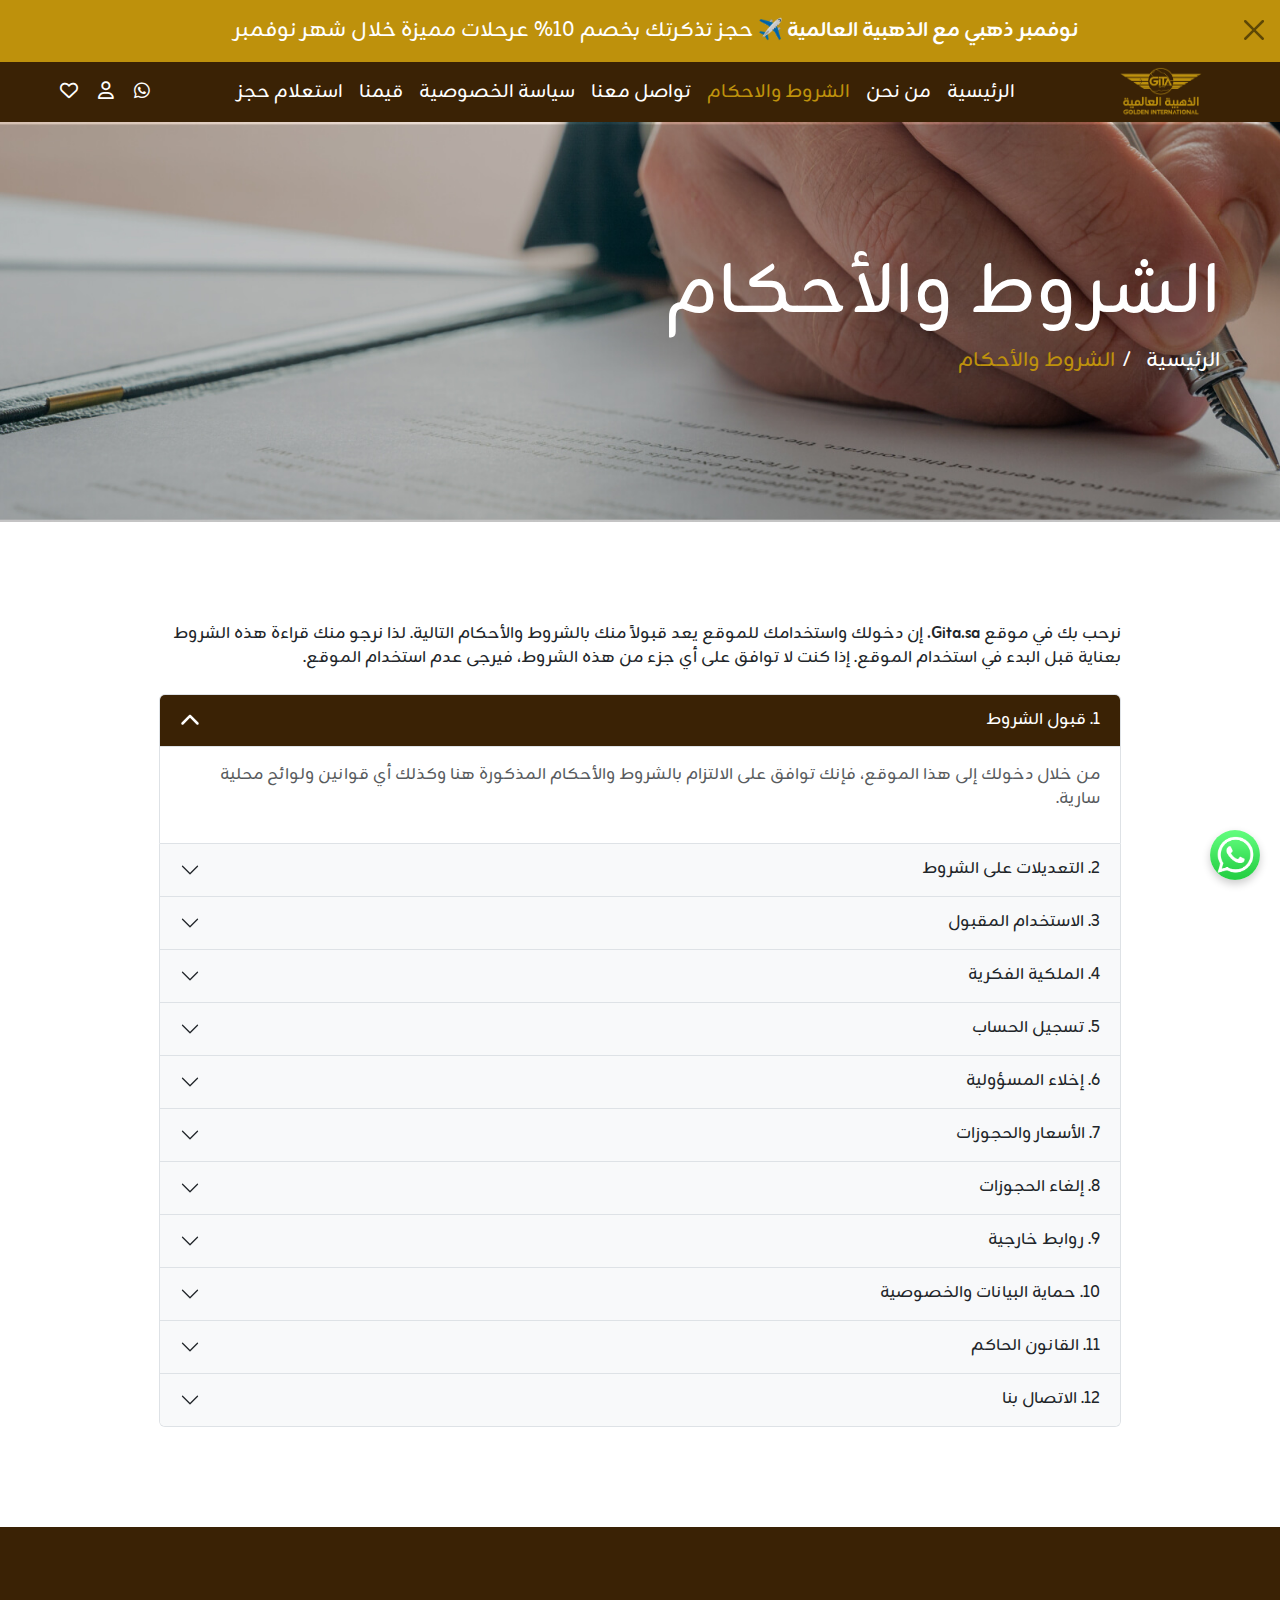
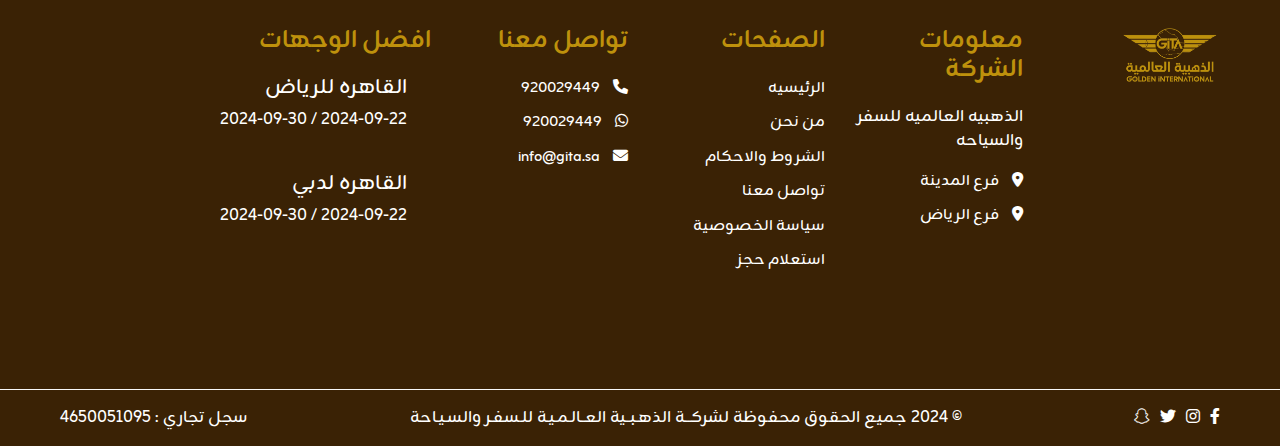
==== pages/alshrwt-walahkam.html @ 71889264 "add new privecy policy page and new alshwrot walahkam page" ====
<!DOCTYPE html>
<html lang="ar" dir="rtl">
  <head>
    <meta charset="UTF-8" />
    <meta name="viewport" content="width=device-width, initial-scale=1.0" />
    <title>الذهبية العالمية للسياحة</title>
    <link rel="icon" href="../images/logo.png" type="image/x-icon" />
    <link rel="stylesheet" href="../css/bootstrap.min.css" />
    <link rel="stylesheet" href="../css/bootstrap.rtl.min.css" />
    <link rel="stylesheet" href="../css/all.min.css" />
    <link rel="stylesheet" href="../css/styles.css" />
  </head>

  <body>
    <!-- Start Preloader HTML -->
    <div id="preloader">
      <div class="loading-container">
        <img src="../images/logo.png" alt="Logo" />
      </div>
    </div>
    <!-- End Preloader HTML -->

    <!-- Start Topbar Alert -->
    <div
      id="alert"
      class="topbar alert d-none d-md-block alert-dismissible fade show m-0 text-center border-0 rounded-0"
      role="alert"
    >
      <strong>نوفمبر ذهبي مع الذهبية العالمية ✈️</strong> حجز تذكرتك بخصم 10%
      عرحلات مميزة خلال شهر نوفمبر
      <button
        type="button"
        id="closeAlert"
        class="btn-close"
        data-bs-dismiss="alert"
        aria-label="Close"
      ></button>
    </div>
    <!-- End Topbar Alert -->

    <!--Start Navbar -->
    <nav id="navbar" class="navbar navbar-expand-lg default-background">
      <div class="container-fluid">
        <a id="navbar-brand" class="navbar-brand" href="#">
          <img class="img-fluid" src="../images/logo.png" alt="Logo" />
        </a>
        <button
          class="navbar-toggler"
          type="button"
          data-bs-toggle="offcanvas"
          data-bs-target="#offcanvasNavbar"
          aria-controls="offcanvasNavbar"
        >
          <span class="navbar-toggler-icon"></span>
        </button>
        <div
          class="offcanvas offcanvas-start flex-column flex-lg-row align-items-center justify-content-between"
          id="offcanvasNavbar"
        >
          <button
            class="btn-close d-lg-none ms-auto me-3"
            type="button"
            data-bs-dismiss="offcanvas"
            aria-label="Close"
          ></button>
          <ul class="navbar-nav mb-4 mb-lg-0 ms-0 mx-lg-auto">
            <li class="nav-item">
              <a class="nav-link" href="../index.html"> الرئيسية</a>
            </li>
            <li class="nav-item">
              <a class="nav-link" href="#">من نحن</a>
            </li>
            <li class="nav-item">
              <a class="nav-link active" href="#">الشروط والاحكام</a>
            </li>
            <li class="nav-item">
              <a class="nav-link" href="#">تواصل معنا</a>
            </li>
            <li class="nav-item">
              <a class="nav-link" href="./privacy-policy.html"
                >سياسة الخصوصية</a
              >
            </li>
            <li class="nav-item">
              <a class="nav-link" href="#">قيمنا</a>
            </li>
            <li class="nav-item">
              <a
                class="nav-link"
                href="#"
                data-bs-toggle="modal"
                data-bs-target="#bookingInquiryModal"
                >استعلام حجز</a
              >
            </li>
          </ul>
          <div class="header-icons" title="واتساب">
            <a href="https://wa.me/+966920029449" target="_blank">
              <i class="fab fa-whatsapp"></i>
            </a>
            <a href="#" class="mx-3" title="تسجيل الدخول">
              <i class="fa-regular fa-user"></i>
            </a>
            <a href="#"><i class="far fa-heart" title="المفضلة"></i></a>
          </div>
        </div>
      </div>
    </nav>
    <!-- End Navbar -->

    <!-- Header Start -->
    <header class="alshrwt-walahkam-header">
      <div class="container-fluid">
        <div class="header-content">
          <h1 class="text-anime">الشروط والأحكام</h1>
          <nav aria-label="breadcrumb">
            <ol class="breadcrumb">
              <li class="breadcrumb-item">
                <a href="../index.html">الرئيسية</a>
              </li>
              <li class="breadcrumb-item active" aria-current="page">
                الشروط والأحكام
              </li>
            </ol>
          </nav>
        </div>
      </div>
    </header>
    <!-- Header End -->

    <!-- Start Alshrwt Walahkam Accordion -->
    <div class="page-privacy-policy section-padding">
      <div class="container-fluid">
        <div class="row">
          <div class="col-md-10 offset-md-1 mb-4">
            نرحب بك في موقع <strong>Gita.sa.</strong> إن دخولك واستخدامك للموقع
            يعد قبولاً منك بالشروط والأحكام التالية. لذا نرجو منك قراءة هذه
            الشروط بعناية قبل البدء في استخدام الموقع. إذا كنت لا توافق على أي
            جزء من هذه الشروط، فيرجى عدم استخدام الموقع.
          </div>
          <div class="col-md-10 offset-md-1">
            <!-- Start Accordion -->
            <div class="accordion" id="faq_accordion">
              <!-- Alshrwt Walahkam Item Start -->
              <div class="accordion-item">
                <h2 class="accordion-header" id="heading1">
                  <button
                    class="accordion-button"
                    type="button"
                    data-bs-toggle="collapse"
                    data-bs-target="#collapse1"
                    aria-expanded="true"
                    aria-controls="collapse1"
                  >
                    1. قبول الشروط
                  </button>
                </h2>

                <div
                  id="collapse1"
                  class="accordion-collapse collapse show"
                  aria-labelledby="heading1"
                  data-bs-parent="#faq_accordion"
                >
                  <div class="accordion-body">
                    <p>
                      من خلال دخولك إلى هذا الموقع، فإنك توافق على الالتزام
                      بالشروط والأحكام المذكورة هنا وكذلك أي قوانين ولوائح محلية
                      سارية.
                    </p>
                  </div>
                </div>
              </div>
              <!-- Alshrwt Walahkam Item End -->

              <!-- Alshrwt Walahkam Item Start -->
              <div class="accordion-item">
                <h2 class="accordion-header" id="heading2">
                  <button
                    class="accordion-button collapsed"
                    type="button"
                    data-bs-toggle="collapse"
                    data-bs-target="#collapse2"
                    aria-expanded="true"
                    aria-controls="collapse2"
                  >
                    2. التعديلات على الشروط
                  </button>
                </h2>

                <div
                  id="collapse2"
                  class="accordion-collapse collapse"
                  aria-labelledby="heading2"
                  data-bs-parent="#faq_accordion"
                >
                  <div class="accordion-body">
                    <p>
                      نحتفظ بالحق في تحديث أو تعديل هذه الشروط في أي وقت. سيتم
                      نشر النسخة المعدلة على هذه الصفحة مع تحديث تاريخ الإصدار.
                      نوصي بمراجعة هذه الصفحة بانتظام للتأكد من موافقتك على أي
                      تعديلات.
                    </p>
                  </div>
                </div>
              </div>
              <!-- Alshrwt Walahkam Item End -->

              <!-- Alshrwt Walahkam Item Start -->
              <div class="accordion-item">
                <h2 class="accordion-header" id="heading3">
                  <button
                    class="accordion-button collapsed"
                    type="button"
                    data-bs-toggle="collapse"
                    data-bs-target="#collapse3"
                    aria-expanded="true"
                    aria-controls="collapse3"
                  >
                    3. الاستخدام المقبول
                  </button>
                </h2>

                <div
                  id="collapse3"
                  class="accordion-collapse collapse"
                  aria-labelledby="heading3"
                  data-bs-parent="#faq_accordion"
                >
                  <div class="accordion-body">
                    <p>
                      يجب استخدام الموقع لأغراض قانونية فقط، ولا يجوز لك
                      استخدامه بطريقة تنتهك أي قانون أو لائحة محلية أو دولية.
                      يُمنع الاستخدام لأغراض احتيالية أو تضر بالآخرين.
                    </p>
                  </div>
                </div>
              </div>
              <!-- Alshrwt Walahkam Item End -->

              <!-- Alshrwt Walahkam Item Start -->
              <div class="accordion-item">
                <h2 class="accordion-header" id="heading4">
                  <button
                    class="accordion-button collapsed"
                    type="button"
                    data-bs-toggle="collapse"
                    data-bs-target="#collapse4"
                    aria-expanded="true"
                    aria-controls="collapse4"
                  >
                    4. الملكية الفكرية
                  </button>
                </h2>

                <div
                  id="collapse4"
                  class="accordion-collapse collapse"
                  aria-labelledby="heading4"
                  data-bs-parent="#faq_accordion"
                >
                  <div class="accordion-body">
                    <p>
                      جميع المحتويات المعروضة على الموقع، بما في ذلك النصوص،
                      الرسومات، الشعار، الصور، والبرمجيات، هي ملكية خاصة بموقع
                      <strong>Gita.sa</strong> ومحميّة بموجب حقوق النشر
                      والقوانين الأخرى.
                    </p>
                  </div>
                </div>
              </div>
              <!-- Alshrwt Walahkam Item End -->

              <!-- Alshrwt Walahkam Item Start -->
              <div class="accordion-item">
                <h2 class="accordion-header" id="heading5">
                  <button
                    class="accordion-button collapsed"
                    type="button"
                    data-bs-toggle="collapse"
                    data-bs-target="#collapse5"
                    aria-expanded="true"
                    aria-controls="collapse5"
                  >
                    5. تسجيل الحساب
                  </button>
                </h2>

                <div
                  id="collapse5"
                  class="accordion-collapse collapse"
                  aria-labelledby="heading5"
                  data-bs-parent="#faq_accordion"
                >
                  <div class="accordion-body">
                    <p>
                      قد يتطلب بعض أجزاء الموقع إنشاء حساب لتتمكن من الوصول إلى
                      خدمات معينة. عند التسجيل، يجب أن تقدم معلومات دقيقة وصحيحة
                      وكاملة. أنت مسؤول عن الحفاظ على سرية حسابك وكلمة المرور.
                    </p>
                  </div>
                </div>
              </div>
              <!-- Alshrwt Walahkam Item End -->

              <!-- Alshrwt Walahkam Item Start -->
              <div class="accordion-item">
                <h2 class="accordion-header" id="heading6">
                  <button
                    class="accordion-button collapsed"
                    type="button"
                    data-bs-toggle="collapse"
                    data-bs-target="#collapse6"
                    aria-expanded="true"
                    aria-controls="collapse6"
                  >
                    6. إخلاء المسؤولية
                  </button>
                </h2>

                <div
                  id="collapse6"
                  class="accordion-collapse collapse"
                  aria-labelledby="heading6"
                  data-bs-parent="#faq_accordion"
                >
                  <div class="accordion-body">
                    <p>
                      الموقع يتم توفيره على أساس “كما هو” دون أي ضمانات صريحة أو
                      ضمنية. <strong>Gita.sa</strong> لا تضمن دقة أو اكتمال
                      المعلومات المقدمة على الموقع، ولا تتحمل أي مسؤولية عن أي
                      أضرار ناتجة عن استخدامك للموقع.
                    </p>
                  </div>
                </div>
              </div>
              <!-- Alshrwt Walahkam Item End -->

              <!-- Alshrwt Walahkam Item Start -->
              <div class="accordion-item">
                <h2 class="accordion-header" id="heading7">
                  <button
                    class="accordion-button collapsed"
                    type="button"
                    data-bs-toggle="collapse"
                    data-bs-target="#collapse7"
                    aria-expanded="true"
                    aria-controls="collapse7"
                  >
                    7. الأسعار والحجوزات
                  </button>
                </h2>

                <div
                  id="collapse7"
                  class="accordion-collapse collapse"
                  aria-labelledby="heading7"
                  data-bs-parent="#faq_accordion"
                >
                  <div class="accordion-body">
                    <p>
                      تلتزم <strong>Gita.sa</strong> بتوفير أسعار دقيقة ولكن
                      الأسعار قد تتغير في أي وقت بناءً على توفر الخدمات أو شروط
                      الموردين. جميع الحجوزات خاضعة للتوافر وتأكيد الحجز.
                    </p>
                  </div>
                </div>
              </div>
              <!-- Alshrwt Walahkam Item End -->

              <!-- Alshrwt Walahkam Item Start -->
              <div class="accordion-item">
                <h2 class="accordion-header" id="heading8">
                  <button
                    class="accordion-button collapsed"
                    type="button"
                    data-bs-toggle="collapse"
                    data-bs-target="#collapse8"
                    aria-expanded="true"
                    aria-controls="collapse8"
                  >
                    8. إلغاء الحجوزات
                  </button>
                </h2>

                <div
                  id="collapse8"
                  class="accordion-collapse collapse"
                  aria-labelledby="heading8"
                  data-bs-parent="#faq_accordion"
                >
                  <div class="accordion-body">
                    <p>
                      قد تخضع عمليات الإلغاء للرسوم أو الشروط الخاصة بكل خدمة أو
                      حجز، ويجب عليك مراجعة سياسة الإلغاء الخاصة بنا قبل تأكيد
                      الحجز.
                    </p>
                  </div>
                </div>
              </div>
              <!-- Alshrwt Walahkam Item End -->

              <!-- Alshrwt Walahkam Item Start -->
              <div class="accordion-item">
                <h2 class="accordion-header" id="heading9">
                  <button
                    class="accordion-button collapsed"
                    type="button"
                    data-bs-toggle="collapse"
                    data-bs-target="#collapse9"
                    aria-expanded="true"
                    aria-controls="collapse9"
                  >
                    9. روابط خارجية
                  </button>
                </h2>

                <div
                  id="collapse9"
                  class="accordion-collapse collapse"
                  aria-labelledby="heading9"
                  data-bs-parent="#faq_accordion"
                >
                  <div class="accordion-body">
                    <p>
                      قد يحتوي الموقع على روابط إلى مواقع إلكترونية أخرى. هذه
                      الروابط موضوعة لراحتك فقط ولا تعتبر تأييدًا للمحتوى
                      الموجود في تلك المواقع. <strong>Gita.sa</strong> لا تتحمل
                      أي مسؤولية عن محتويات أو ممارسات الخصوصية لتلك المواقع.
                    </p>
                  </div>
                </div>
              </div>
              <!-- Alshrwt Walahkam Item End -->

              <!-- Alshrwt Walahkam Item Start -->
              <div class="accordion-item">
                <h2 class="accordion-header" id="heading10">
                  <button
                    class="accordion-button collapsed"
                    type="button"
                    data-bs-toggle="collapse"
                    data-bs-target="#collapse10"
                    aria-expanded="true"
                    aria-controls="collapse10"
                  >
                    10. حماية البيانات والخصوصية
                  </button>
                </h2>

                <div
                  id="collapse10"
                  class="accordion-collapse collapse"
                  aria-labelledby="heading10"
                  data-bs-parent="#faq_accordion"
                >
                  <div class="accordion-body">
                    <p>
                      نلتزم بحماية بياناتك الشخصية وفقًا لسياسة الخصوصية الخاصة
                      بنا. باستخدامك للموقع، فإنك توافق على جمع واستخدام بياناتك
                      وفقًا لتلك السياسة.
                    </p>
                  </div>
                </div>
              </div>
              <!-- Alshrwt Walahkam Item End -->

              <!-- Alshrwt Walahkam Item Start -->
              <div class="accordion-item">
                <h2 class="accordion-header" id="heading11">
                  <button
                    class="accordion-button collapsed"
                    type="button"
                    data-bs-toggle="collapse"
                    data-bs-target="#collapse11"
                    aria-expanded="true"
                    aria-controls="collapse11"
                  >
                    11. القانون الحاكم
                  </button>
                </h2>

                <div
                  id="collapse11"
                  class="accordion-collapse collapse"
                  aria-labelledby="heading11"
                  data-bs-parent="#faq_accordion"
                >
                  <div class="accordion-body">
                    <p>
                      تخضع هذه الشروط وتُفسر وفقًا لقوانين المملكة العربية
                      السعودية. أي نزاعات تنشأ تتعلق بهذه الشروط سيتم تسويتها في
                      المحاكم المختصة في المملكة.
                    </p>
                  </div>
                </div>
              </div>
              <!-- Alshrwt Walahkam Item End -->

              <!-- Alshrwt Walahkam Item Start -->
              <div class="accordion-item">
                <h2 class="accordion-header" id="heading12">
                  <button
                    class="accordion-button collapsed"
                    type="button"
                    data-bs-toggle="collapse"
                    data-bs-target="#collapse12"
                    aria-expanded="true"
                    aria-controls="collapse12"
                  >
                    12. الاتصال بنا
                  </button>
                </h2>

                <div
                  id="collapse12"
                  class="accordion-collapse collapse"
                  aria-labelledby="heading12"
                  data-bs-parent="#faq_accordion"
                >
                  <div class="accordion-body">
                    <p>
                      إذا كانت لديك أي أسئلة أو استفسارات حول هذه الشروط
                      والأحكام، يرجى التواصل معنا عبر البريد الإلكتروني على:
                      <a href="mailto:support@gita.sa">support@gita.sa</a>.
                    </p>
                    <p>
                      يُفضل تخصيص هذا النص بناءً على سياسات وإجراءات موقعك
                      وخدماتك. إذا كنت بحاجة لأي تغييرات أو إضافات، فأخبرني
                      بذلك!
                    </p>
                  </div>
                </div>
              </div>
              <!-- Alshrwt Walahkam Item End -->
            </div>
            <!-- End Accordion -->
          </div>
        </div>
      </div>
    </div>
    <!-- End Alshrwt Walahkam Accordion -->

    <!-- Start Footer Section -->
    <footer class="section-padding">
      <div class="container-fluid">
        <div class="row">
          <div class="col-6 col-md-2 mb-2">
            <img
              class="img-fluid"
              src="../images/logo.png"
              alt=""
              width="100px"
            />
          </div>
          <div class="col-6 col-md-2 mb-2">
            <h4>معلومات الشركة</h4>
            <p>الذهبيه العالميه للسفر والسياحه</p>
            <ul class="list-unstyled">
              <li>
                <a
                  target="_blank"
                  href="https://www.google.com/maps/place/%D8%A7%D9%84%D8%B0%D9%87%D8%A8%D9%8A%D8%A9+%D8%A7%D9%84%D8%B9%D8%A7%D9%84%D9%85%D9%8A%D8%A9+%D9%84%D9%84%D8%B3%D9%81%D8%B1+%D9%88%D8%A7%D9%84%D8%B3%D9%8A%D8%A7%D8%AD%D8%A9%E2%80%AD/@24.5753293,46.698213,659m/data=!3m2!1e3!4b1!4m6!3m5!1s0x3e2f0f00341dcb43:0x7050a1667f20747a!8m2!3d24.5753244!4d46.6956381!16s%2Fg%2F11y5vhjp39?hl=ar&entry=ttu&g_ep=EgoyMDI0MTAwNS4yIKXMDSoASAFQAw%3D%3D"
                >
                  <i class="fas fa-map-marker-alt"></i>
                  <span>فرع المدينة</span>
                </a>
              </li>
              <li>
                <a
                  target="_blank"
                  href="https://www.google.com/maps/place/%D8%A7%D9%84%D8%B0%D9%87%D8%A8%D9%8A%D8%A9+%D8%A7%D9%84%D8%B9%D8%A7%D9%84%D9%85%D9%8A%D8%A9+%D9%84%D9%84%D8%B3%D9%81%D8%B1+%D9%88%D8%A7%D9%84%D8%B3%D9%8A%D8%A7%D8%AD%D8%A9%E2%80%AD/@24.5753244,46.6956381,3624m/data=!3m1!1e3!4m6!3m5!1s0x3e2f0f00341dcb43:0x7050a1667f20747a!8m2!3d24.5753244!4d46.6956381!16s%2Fg%2F11y5vhjp39?entry=tts&g_ep=EgoyMDI0MDkwOC4wKgBIAVAD"
                >
                  <i class="fas fa-map-marker-alt"></i>
                  <span>فرع الرياض</span>
                </a>
              </li>
            </ul>
          </div>
          <div class="col-6 col-md-2">
            <h4>الصفحات</h4>
            <ul class="list-unstyled">
              <li><a href="#">الرئيسيه</a></li>
              <li><a href="#">من نحن</a></li>
              <li><a href="#">الشروط والاحكام</a></li>
              <li><a href="#">تواصل معنا</a></li>
              <li><a href="./privacy-policy.html">سياسة الخصوصية</a></li>
              <li>
                <a
                  href="#"
                  data-bs-toggle="modal"
                  data-bs-target="#bookingInquiryModal"
                  >استعلام حجز</a
                >
              </li>
            </ul>
          </div>
          <div class="col-6 col-md-2">
            <h4>تواصل معنا</h4>
            <ul class="list-unstyled">
              <li>
                <a href="tel:920029449"
                  ><i class="fas fa-phone"></i> 920029449</a
                >
              </li>
              <li>
                <a href="tel:920029449"
                  ><i class="fab fa-whatsapp"></i> 920029449</a
                >
              </li>
              <li>
                <a href="mailto:info@gita.sa"
                  ><i class="fas fa-envelope"></i> info@gita.sa</a
                >
              </li>
            </ul>
          </div>
          <div class="col-md-4">
            <h4>افضل الوجهات</h4>
            <div class="footer-blog">
              <div class="media d-flex gap-4 mb-4">
                <div class="img-part">
                  <a
                    href="index.html?originLocationCode=MED&amp;destinationLocationCode=RUH&amp;departureDate=2024-09-22&amp;returnDate=2024-09-30&amp;adults=1&amp;children=&amp;infants=&amp;travelClass=ECONOMY"
                    ><img
                      src="images/flights/destination/ruh.jpg"
                      class="img-fluid blur-up lazyload"
                      alt=""
                      style="height: 100px"
                  /></a>
                </div>
                <div class="media-body">
                  <h5>القاهره للرياض</h5>
                  <p>2024-09-22 / 2024-09-30</p>
                </div>
              </div>
              <div class="media d-flex gap-4">
                <div class="img-part rounded5">
                  <a
                    href="index.html?originLocationCode=MED&amp;destinationLocationCode=DXB&amp;departureDate=2024-09-22&amp;returnDate=2024-09-30&amp;adults=1&amp;children=&amp;infants=&amp;travelClass=ECONOMY"
                    ><img
                      src="images/flights/destination/dxb.jpg"
                      class="img-fluid blur-up lazyload"
                      alt=""
                      style="height: 100px"
                  /></a>
                </div>
                <div class="media-body">
                  <h5>القاهره لدبي</h5>
                  <p>2024-09-22 / 2024-09-30</p>
                </div>
              </div>
            </div>
          </div>
        </div>
      </div>
    </footer>
    <!-- End Footer Section -->

    <!-- Start Copy Right -->
    <div class="copyright py-3">
      <div
        class="container-fluid d-flex justify-content-between align-items-center"
      >
        <div class="footer-social">
          <ul class="list-unstyled d-flex mb-0">
            <li>
              <a href="https://www.facebook.com/gita2sa"
                ><i class="fab fa-facebook-f"></i
              ></a>
            </li>
            <li>
              <a href="https://www.instagram.com/gita2sa/"
                ><i class="fab fa-instagram"></i
              ></a>
            </li>
            <li>
              <a href="https://x.com/gita2sa"><i class="fab fa-twitter"></i></a>
            </li>
            <li>
              <a href="https://www.snapchat.com/add/gita2sa/"
                ><i class="fab fa-snapchat"></i
              ></a>
            </li>
          </ul>
        </div>
        <p class="mb-0">
          &copy; 2024 جميع الحقوق محفوظة لشركـــة الذهـبــية العــالـمـيـة
          للـسفـر والسـيـاحة
        </p>
        <p class="mb-0">سجل تجاري : 4650051095</p>
      </div>
    </div>
    <!-- End Copy Right -->

    <!-- Start booking Inquiry Modal -->
    <div
      class="modal fade"
      id="bookingInquiryModal"
      tabindex="-1"
      aria-labelledby="bookingInquiryModalLabel"
      aria-hidden="true"
    >
      <div class="modal-dialog">
        <div class="modal-content">
          <div class="modal-header">
            <h5 class="modal-title" id="bookingInquiryModalLabel">
              استعلام حجز
            </h5>
            <button
              type="button"
              class="btn-close"
              data-bs-dismiss="modal"
              aria-label="Close"
            ></button>
          </div>
          <div class="modal-body">
            <form
              id="inq-form"
              action="https://gita.sa/pages/inquiry"
              method="GET"
            >
              <div class="mb-3">
                <label for="pnr" class="form-label">رقم الحجز</label>
                <input
                  type="text"
                  class="form-control"
                  id="pnr"
                  name="pnr"
                  required
                />
              </div>
              <div class="mb-3">
                <label for="lastName" class="form-label">الاسم الاخير</label>
                <input
                  type="text"
                  class="form-control"
                  id="lastName"
                  name="lastName"
                  required
                />
              </div>
            </form>
          </div>
          <div class="modal-footer">
            <button
              type="button"
              class="btn btn-secondary"
              data-bs-dismiss="modal"
            >
              الغاء
            </button>
            <button form="inq-form" type="submit" class="btn btn-main btn-sm">
              استعلام
            </button>
          </div>
        </div>
      </div>
    </div>

    <div class="whatsapp-float d-flex">
      <a href="https://wa.me/+966920029449" target="_blank">
        <img src="../images/whatsapp.png" alt="WhatsApp" />
      </a>
    </div>

    <script src="../js/bootstrap.bundle.min.js"></script>
    <script src="../js/jquery.min.js"></script>
    <script src="../js/main.js"></script>
  </body>
</html>
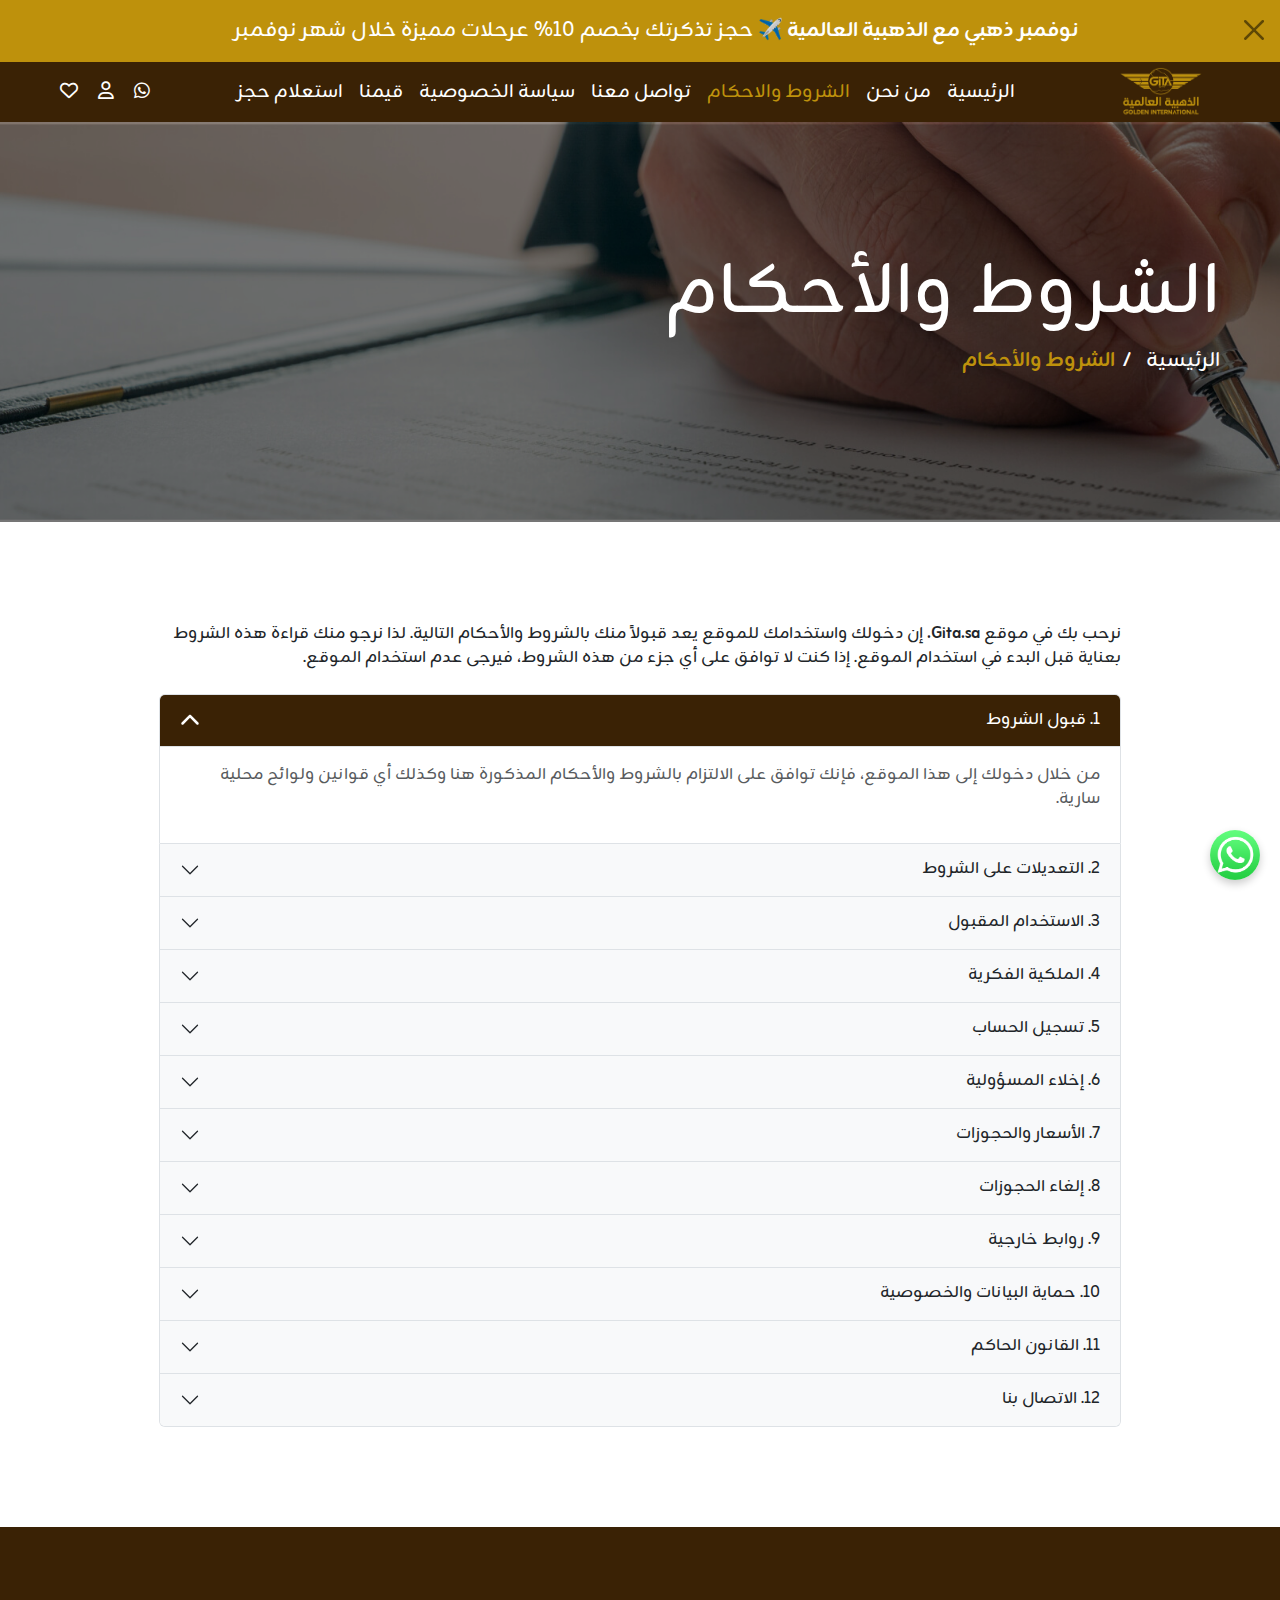
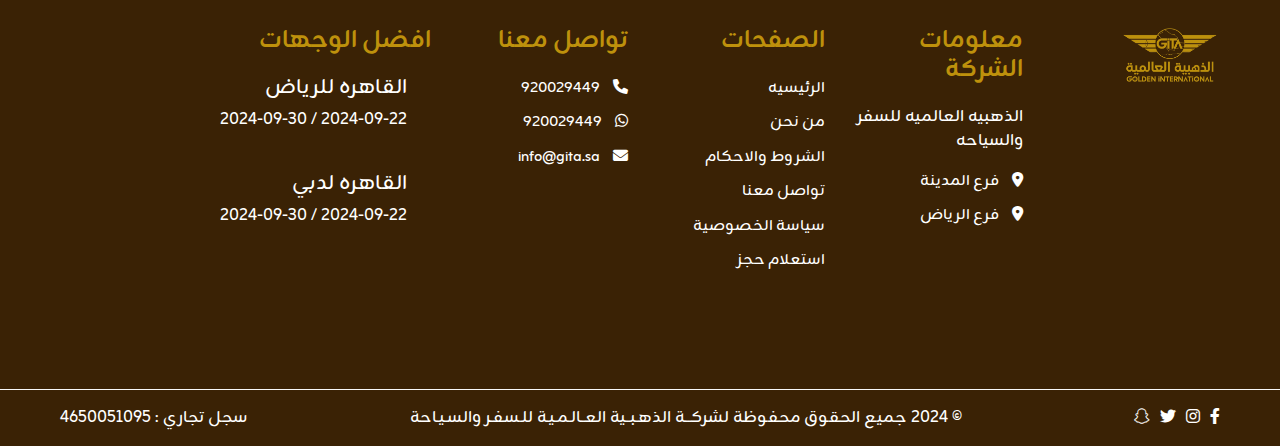
==== commit 25085544: "add new contact-us page and new mn-nhn page" ====
--- a/pages/alshrwt-walahkam.html
+++ b/pages/alshrwt-walahkam.html
@@ -68,13 +68,13 @@
               <a class="nav-link" href="../index.html"> الرئيسية</a>
             </li>
             <li class="nav-item">
-              <a class="nav-link" href="#">من نحن</a>
+              <a class="nav-link" href="./mn-nhn.html">من نحن</a>
             </li>
             <li class="nav-item">
               <a class="nav-link active" href="#">الشروط والاحكام</a>
             </li>
             <li class="nav-item">
-              <a class="nav-link" href="#">تواصل معنا</a>
+              <a class="nav-link" href="./contact-us.html">تواصل معنا</a>
             </li>
             <li class="nav-item">
               <a class="nav-link" href="./privacy-policy.html"
@@ -109,7 +109,8 @@
     <!-- End Navbar -->
 
     <!-- Header Start -->
-    <header class="alshrwt-walahkam-header">
+    <header class="page-header alshrwt-walahkam-header">
+      <div class="header-overlay"></div>
       <div class="container-fluid">
         <div class="header-content">
           <h1 class="text-anime">الشروط والأحكام</h1>
@@ -118,7 +119,7 @@
               <li class="breadcrumb-item">
                 <a href="../index.html">الرئيسية</a>
               </li>
-              <li class="breadcrumb-item active" aria-current="page">
+              <li class="breadcrumb-item active fw-bold" aria-current="page">
                 الشروط والأحكام
               </li>
             </ol>
@@ -580,10 +581,10 @@
           <div class="col-6 col-md-2">
             <h4>الصفحات</h4>
             <ul class="list-unstyled">
-              <li><a href="#">الرئيسيه</a></li>
-              <li><a href="#">من نحن</a></li>
+              <li><a href="../index.html">الرئيسيه</a></li>
+              <li><a href="./mn-nhn.html">من نحن</a></li>
               <li><a href="#">الشروط والاحكام</a></li>
-              <li><a href="#">تواصل معنا</a></li>
+              <li><a href="./contact-us.html">تواصل معنا</a></li>
               <li><a href="./privacy-policy.html">سياسة الخصوصية</a></li>
               <li>
                 <a
--- a/css/styles.css
+++ b/css/styles.css
@@ -102,6 +102,23 @@
 /* Swiper Component */
 .swiper-pagination-bullet-active {
   background: var(--main-color);
+}
+.page-header {
+  background-image: url("../images/banner-terms.jpg");
+  background-size: cover;
+  background-repeat: no-repeat;
+  background-position: center;
+  margin-top: 60px;
+  height: 400px;
+  position: relative;
+}
+.header-overlay {
+  position: absolute;
+  width: 100%;
+  height: 100%;
+  top: 0;
+  left: 0;
+  background-color: rgba(0, 0, 0, 0.4);
 }
 @media (max-width: 768px) {
   .container-fluid {
@@ -718,7 +735,6 @@
 .search-form {
   background-color: var(--bg-light);
   padding-top: 100px;
-  padding-bottom: 30px;
 }
 .search-form form,
 .search-form .time-box {
@@ -754,7 +770,8 @@
 .search-with-filter .left-sidebar {
   background-color: var(--white-color);
 }
-.left-sidebar .filter-title {
+.left-sidebar .filter-title,
+.search-form .filter-title {
   font-weight: 600;
   text-transform: capitalize;
   color: #000;
@@ -955,13 +972,7 @@
 
 /* Start Privacy Policy Page */
 .privacy-policy-header {
-  background-image: url("../images/about-header.png");
-  background-size: cover;
-  background-repeat: no-repeat;
-  background-position: center;
-  margin-top: 60px;
-  height: 400px;
-  position: relative;
+  background-image: url("../images/privacy-policy.jpg");
 }
 .header-content {
   position: absolute;
@@ -1007,13 +1018,54 @@
 /* End Privacy Policy Page */
 
 /* Start Alshrwt Walahkam Page */
-.alshrwt-walahkam-header {
+.alshrwt-walahkam-header page-header {
   background-image: url("../images/banner-terms.jpg");
-  background-size: cover;
-  background-repeat: no-repeat;
-  background-position: center;
-  margin-top: 60px;
-  height: 400px;
-  position: relative;
 }
 /* End Alshrwt Walahkam Page */
+
+/* Start Contact Us Page */
+.contact-us-header {
+  background-image: url("../images/contact-us.jpg");
+}
+.contact-form {
+  background-color: var(--white-color);
+}
+.contact-form .contact-info {
+  background-color: var(--main-color);
+  color: var(--white-color);
+  height: 100%;
+}
+.contact-form .contact-info ul li {
+  color: var(--white-color);
+}
+.contact-form form .form-control {
+  background-color: var(--bg-light);
+}
+.contact-form .form-label,
+.contact-form .form-control {
+  font-size: 16px;
+}
+.contact-form form {
+  width: 70%;
+  margin-left: auto;
+  margin-right: auto;
+}
+@media (max-width: 768px) {
+  .contact-form form {
+    width: 100% !important;
+  }
+}
+/* End Contact Us Page */
+
+/* Start Mn Nhn Page */
+.mn-nhn-header {
+  background-image: url("../images/about-us.jpg");
+}
+.mn-nhn-content p,
+ul {
+  color: var(--text-color);
+}
+.mn-nhn-content ul li {
+  margin-bottom: 0.5rem;
+}
+/* End  Mn Nhn Page */
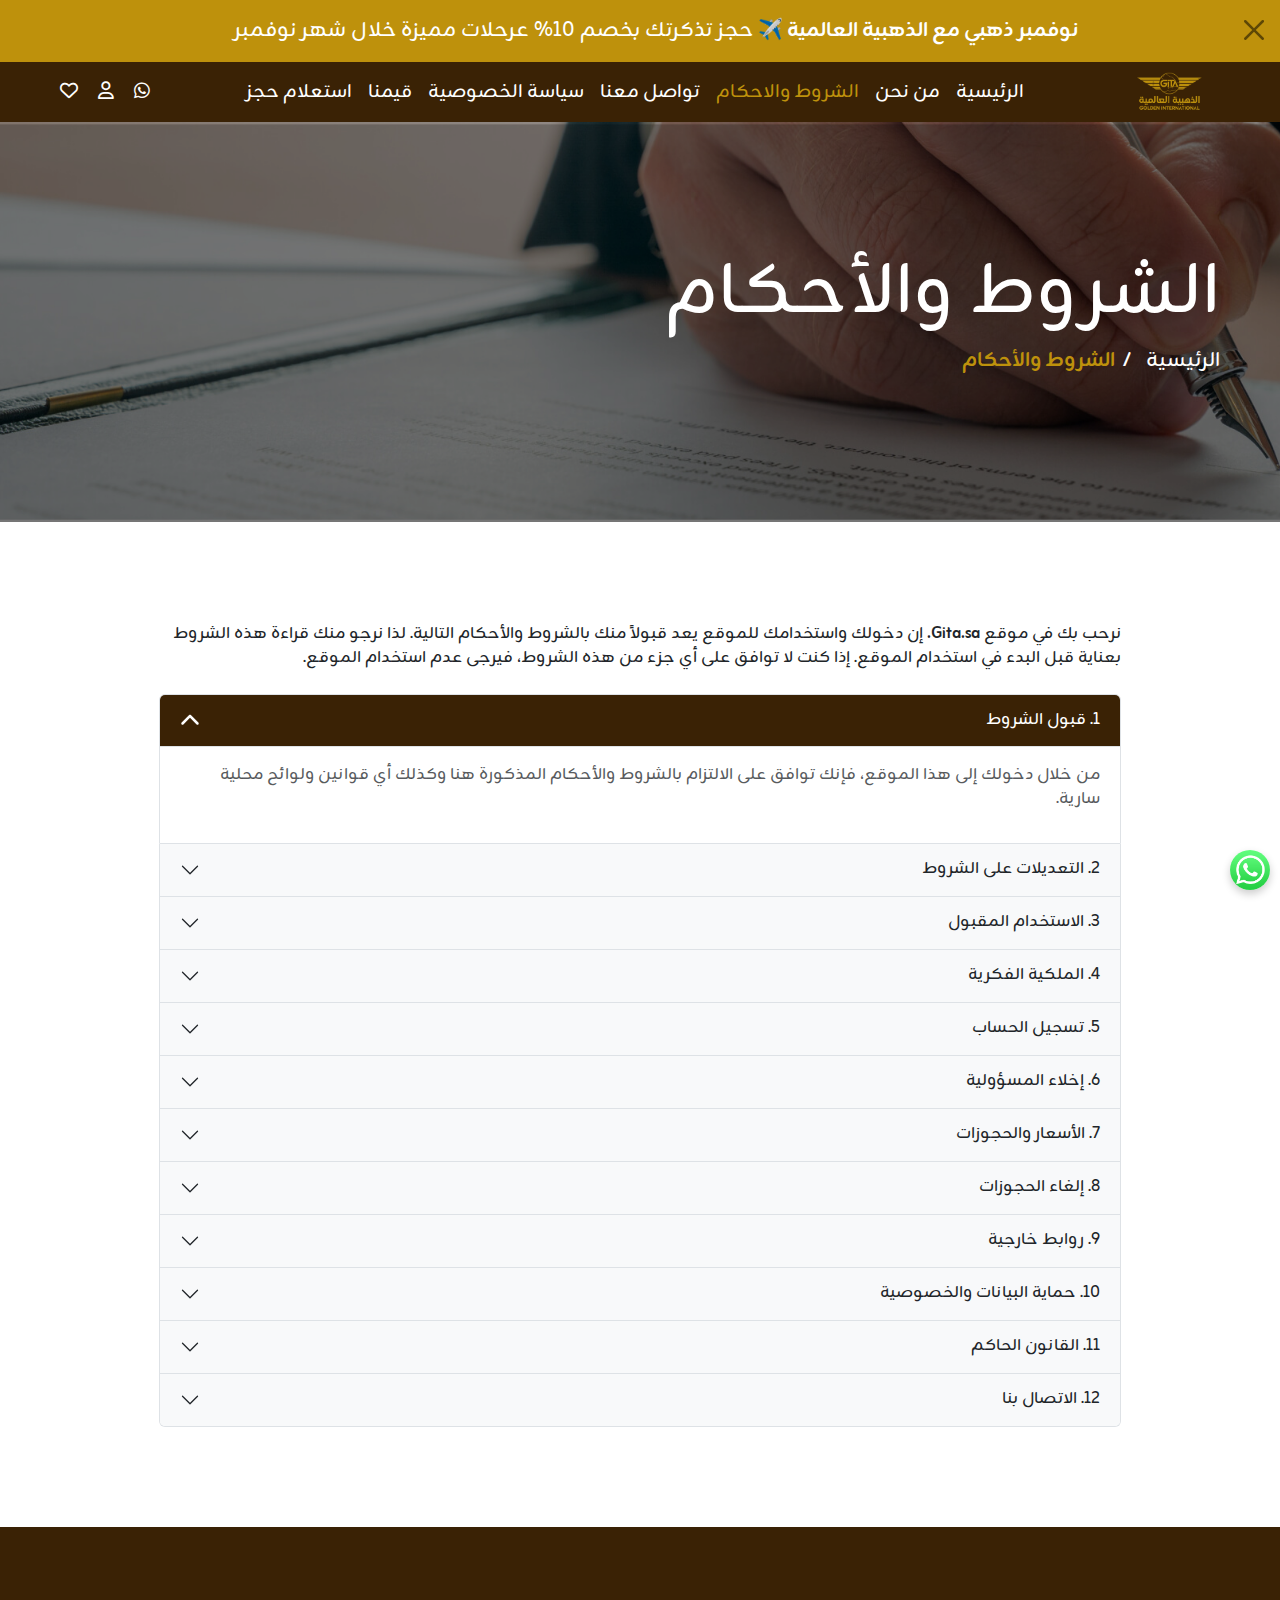
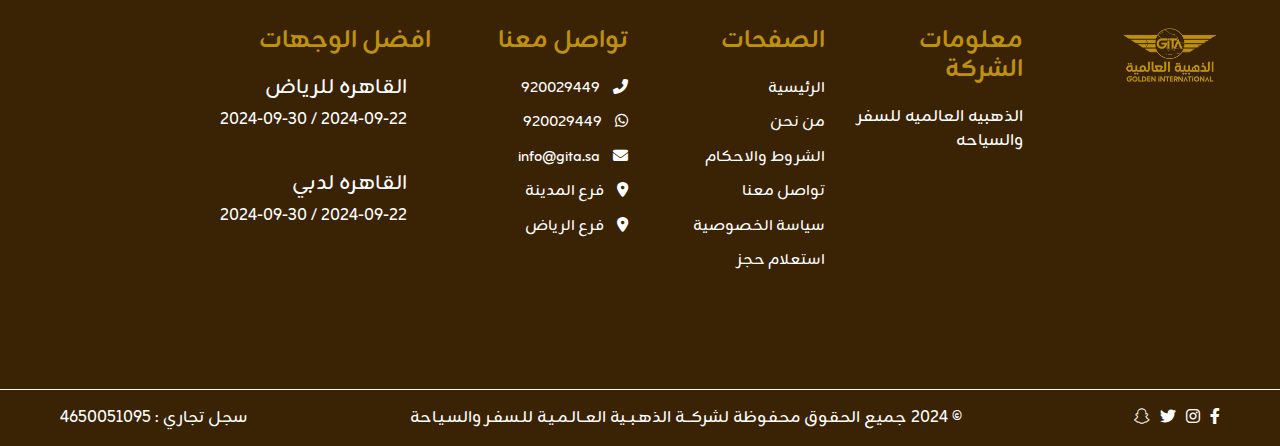
==== commit 641c49ca: "add new section in contact page" ====
--- a/pages/alshrwt-walahkam.html
+++ b/pages/alshrwt-walahkam.html
@@ -65,7 +65,7 @@
           ></button>
           <ul class="navbar-nav mb-4 mb-lg-0 ms-0 mx-lg-auto">
             <li class="nav-item">
-              <a class="nav-link" href="../index.html"> الرئيسية</a>
+              <a class="nav-link" href="../index.html">الرئيسية</a>
             </li>
             <li class="nav-item">
               <a class="nav-link" href="./mn-nhn.html">من نحن</a>
@@ -113,7 +113,7 @@
       <div class="header-overlay"></div>
       <div class="container-fluid">
         <div class="header-content">
-          <h1 class="text-anime">الشروط والأحكام</h1>
+          <h1>الشروط والأحكام</h1>
           <nav aria-label="breadcrumb">
             <ol class="breadcrumb">
               <li class="breadcrumb-item">
@@ -130,7 +130,7 @@
     <!-- Header End -->
 
     <!-- Start Alshrwt Walahkam Accordion -->
-    <div class="page-privacy-policy section-padding">
+    <div class="page-accordion section-padding">
       <div class="container-fluid">
         <div class="row">
           <div class="col-md-10 offset-md-1 mb-4">
@@ -557,31 +557,11 @@
           <div class="col-6 col-md-2 mb-2">
             <h4>معلومات الشركة</h4>
             <p>الذهبيه العالميه للسفر والسياحه</p>
-            <ul class="list-unstyled">
-              <li>
-                <a
-                  target="_blank"
-                  href="https://www.google.com/maps/place/%D8%A7%D9%84%D8%B0%D9%87%D8%A8%D9%8A%D8%A9+%D8%A7%D9%84%D8%B9%D8%A7%D9%84%D9%85%D9%8A%D8%A9+%D9%84%D9%84%D8%B3%D9%81%D8%B1+%D9%88%D8%A7%D9%84%D8%B3%D9%8A%D8%A7%D8%AD%D8%A9%E2%80%AD/@24.5753293,46.698213,659m/data=!3m2!1e3!4b1!4m6!3m5!1s0x3e2f0f00341dcb43:0x7050a1667f20747a!8m2!3d24.5753244!4d46.6956381!16s%2Fg%2F11y5vhjp39?hl=ar&entry=ttu&g_ep=EgoyMDI0MTAwNS4yIKXMDSoASAFQAw%3D%3D"
-                >
-                  <i class="fas fa-map-marker-alt"></i>
-                  <span>فرع المدينة</span>
-                </a>
-              </li>
-              <li>
-                <a
-                  target="_blank"
-                  href="https://www.google.com/maps/place/%D8%A7%D9%84%D8%B0%D9%87%D8%A8%D9%8A%D8%A9+%D8%A7%D9%84%D8%B9%D8%A7%D9%84%D9%85%D9%8A%D8%A9+%D9%84%D9%84%D8%B3%D9%81%D8%B1+%D9%88%D8%A7%D9%84%D8%B3%D9%8A%D8%A7%D8%AD%D8%A9%E2%80%AD/@24.5753244,46.6956381,3624m/data=!3m1!1e3!4m6!3m5!1s0x3e2f0f00341dcb43:0x7050a1667f20747a!8m2!3d24.5753244!4d46.6956381!16s%2Fg%2F11y5vhjp39?entry=tts&g_ep=EgoyMDI0MDkwOC4wKgBIAVAD"
-                >
-                  <i class="fas fa-map-marker-alt"></i>
-                  <span>فرع الرياض</span>
-                </a>
-              </li>
-            </ul>
           </div>
           <div class="col-6 col-md-2">
             <h4>الصفحات</h4>
             <ul class="list-unstyled">
-              <li><a href="../index.html">الرئيسيه</a></li>
+              <li><a href="../index.html">الرئيسية</a></li>
               <li><a href="./mn-nhn.html">من نحن</a></li>
               <li><a href="#">الشروط والاحكام</a></li>
               <li><a href="./contact-us.html">تواصل معنا</a></li>
@@ -601,11 +581,11 @@
             <ul class="list-unstyled">
               <li>
                 <a href="tel:920029449"
-                  ><i class="fas fa-phone"></i> 920029449</a
+                  ><i class="fa-solid fa-phone-flip"></i> 920029449</a
                 >
               </li>
               <li>
-                <a href="tel:920029449"
+                <a href="https://wa.me/+966920029449" target="_blank"
                   ><i class="fab fa-whatsapp"></i> 920029449</a
                 >
               </li>
@@ -613,6 +593,24 @@
                 <a href="mailto:info@gita.sa"
                   ><i class="fas fa-envelope"></i> info@gita.sa</a
                 >
+              </li>
+              <li>
+                <a
+                  target="_blank"
+                  href="https://www.google.com/maps/place/%D8%A7%D9%84%D8%B0%D9%87%D8%A8%D9%8A%D8%A9+%D8%A7%D9%84%D8%B9%D8%A7%D9%84%D9%85%D9%8A%D8%A9+%D9%84%D9%84%D8%B3%D9%81%D8%B1+%D9%88%D8%A7%D9%84%D8%B3%D9%8A%D8%A7%D8%AD%D8%A9%E2%80%AD/@24.5753293,46.698213,659m/data=!3m2!1e3!4b1!4m6!3m5!1s0x3e2f0f00341dcb43:0x7050a1667f20747a!8m2!3d24.5753244!4d46.6956381!16s%2Fg%2F11y5vhjp39?hl=ar&entry=ttu&g_ep=EgoyMDI0MTAwNS4yIKXMDSoASAFQAw%3D%3D"
+                >
+                  <i class="fas fa-map-marker-alt"></i>
+                  <span>فرع المدينة</span>
+                </a>
+              </li>
+              <li>
+                <a
+                  target="_blank"
+                  href="https://www.google.com/maps/place/%D8%A7%D9%84%D8%B0%D9%87%D8%A8%D9%8A%D8%A9+%D8%A7%D9%84%D8%B9%D8%A7%D9%84%D9%85%D9%8A%D8%A9+%D9%84%D9%84%D8%B3%D9%81%D8%B1+%D9%88%D8%A7%D9%84%D8%B3%D9%8A%D8%A7%D8%AD%D8%A9%E2%80%AD/@24.5753244,46.6956381,3624m/data=!3m1!1e3!4m6!3m5!1s0x3e2f0f00341dcb43:0x7050a1667f20747a!8m2!3d24.5753244!4d46.6956381!16s%2Fg%2F11y5vhjp39?entry=tts&g_ep=EgoyMDI0MDkwOC4wKgBIAVAD"
+                >
+                  <i class="fas fa-map-marker-alt"></i>
+                  <span>فرع الرياض</span>
+                </a>
               </li>
             </ul>
           </div>
@@ -661,9 +659,9 @@
     <!-- Start Copy Right -->
     <div class="copyright py-3">
       <div
-        class="container-fluid d-flex justify-content-between align-items-center"
+        class="container-fluid d-flex flex-column flex-md-row justify-content-between align-items-center"
       >
-        <div class="footer-social">
+        <div class="footer-social mb-2 mb-md-0">
           <ul class="list-unstyled d-flex mb-0">
             <li>
               <a href="https://www.facebook.com/gita2sa"
@@ -685,7 +683,7 @@
             </li>
           </ul>
         </div>
-        <p class="mb-0">
+        <p class="mb-2 mb-md-0 text-center">
           &copy; 2024 جميع الحقوق محفوظة لشركـــة الذهـبــية العــالـمـيـة
           للـسفـر والسـيـاحة
         </p>
--- a/css/styles.css
+++ b/css/styles.css
@@ -102,23 +102,6 @@
 /* Swiper Component */
 .swiper-pagination-bullet-active {
   background: var(--main-color);
-}
-.page-header {
-  background-image: url("../images/banner-terms.jpg");
-  background-size: cover;
-  background-repeat: no-repeat;
-  background-position: center;
-  margin-top: 60px;
-  height: 400px;
-  position: relative;
-}
-.header-overlay {
-  position: absolute;
-  width: 100%;
-  height: 100%;
-  top: 0;
-  left: 0;
-  background-color: rgba(0, 0, 0, 0.4);
 }
 @media (max-width: 768px) {
   .container-fluid {
@@ -201,7 +184,7 @@
   background: linear-gradient(to bottom, #fef5ed, #ffffff);
 }
 .navbar .navbar-brand {
-  height: 60px;
+  height: 50px;
 }
 .navbar .navbar-brand img {
   height: 100%;
@@ -224,14 +207,10 @@
 .dropdown-menu .dropdown-item:active {
   background-color: #f8f9fa !important;
 }
-.navbar .offcanvas a,
-.navbar-light .navbar-nav .nav-link {
-  font-size: 18px;
-  font-weight: 400;
-}
 .navbar.default-background .offcanvas a,
 .navbar-light .navbar-nav .nav-link {
   color: var(--white-color);
+  font-size: 18px;
 }
 .navbar.default-background .offcanvas a:hover,
 .navbar.default-background .offcanvas a.active {
@@ -710,19 +689,24 @@
 .footer-social ul li a:hover {
   color: var(--main-color);
 }
+@media (max-width: 768px) {
+  .copyright p {
+    font-size: 14px;
+  }
+}
 /* Start Copy Right */
 
 /* Start whatsapp Mark */
 .whatsapp-float {
   position: fixed;
-  bottom: 20px;
-  right: 20px;
+  bottom: 10px;
+  right: 10px;
   z-index: 200;
 }
 
 .whatsapp-float img {
-  width: 50px;
-  height: 50px;
+  width: 40px;
+  height: 40px;
   border-radius: 50%;
   box-shadow: 0 4px 8px rgba(0, 0, 0, 0.2);
   cursor: pointer;
@@ -948,6 +932,7 @@
   border-color: var(--white-color);
 }
 .popover .bags ul li {
+  color: var(--white-color);
   font-size: 12px;
 }
 .booking .hr {
@@ -970,9 +955,23 @@
 }
 /* End Booking Page */
 
-/* Start Privacy Policy Page */
-.privacy-policy-header {
-  background-image: url("../images/privacy-policy.jpg");
+/* Start Pages Compomets */
+.page-header {
+  background-image: url("../images/banner-terms.jpg");
+  background-size: cover;
+  background-repeat: no-repeat;
+  background-position: center;
+  margin-top: 60px;
+  height: 400px;
+  position: relative;
+}
+.header-overlay {
+  position: absolute;
+  width: 100%;
+  height: 100%;
+  top: 0;
+  left: 0;
+  background-color: rgba(0, 0, 0, 0.4);
 }
 .header-content {
   position: absolute;
@@ -996,17 +995,17 @@
 .breadcrumb-item + .breadcrumb-item::before {
   color: var(--white-color);
 }
-.page-privacy-policy .accordion-button::after {
+.page-accordion .accordion-button::after {
   margin-left: 0;
 }
-.page-privacy-policy .accordion-button {
+.page-accordion .accordion-button {
   background-color: var(--bg-light);
 }
-.page-privacy-policy .accordion-button:not(.collapsed) {
+.page-accordion .accordion-button:not(.collapsed) {
   background-color: var(--bg-dark);
   color: var(--white-color);
 }
-.page-privacy-policy .accordion-button:not(.collapsed)::after {
+.page-accordion .accordion-button:not(.collapsed)::after {
   background-image: url("../images/chevron-down-solid.svg");
 }
 .accordion-button:focus {
@@ -1015,10 +1014,15 @@
 .accordion-item .accordion-body {
   color: var(--text-color);
 }
+
+/* Start Privacy Policy Page */
+.privacy-policy-header {
+  background-image: url("../images/privacy-policy.jpg");
+}
 /* End Privacy Policy Page */
 
 /* Start Alshrwt Walahkam Page */
-.alshrwt-walahkam-header page-header {
+.alshrwt-walahkam-header {
   background-image: url("../images/banner-terms.jpg");
 }
 /* End Alshrwt Walahkam Page */
@@ -1050,6 +1054,24 @@
   margin-left: auto;
   margin-right: auto;
 }
+.footer-contact {
+  background-color: var(--bg-light);
+  padding: 50px 0;
+}
+.footer-contact .footer-contact-box i {
+  font-size: 80px;
+  margin-left: 30px;
+  color: var(--main-color);
+  border-radius: 30px;
+}
+.footer-contact .footer-contact-box h3 {
+  font-size: 25px;
+  font-weight: 700;
+}
+.footer-contact .footer-contact-box a {
+  font-size: 20px;
+  color: var(--black-color);
+}
 @media (max-width: 768px) {
   .contact-form form {
     width: 100% !important;
@@ -1066,6 +1088,16 @@
   color: var(--text-color);
 }
 .mn-nhn-content ul li {
+  position: relative;
+  list-style: none;
   margin-bottom: 0.5rem;
 }
+.mn-nhn-content ul li::before {
+  content: "\f058";
+  font-family: "Font Awesome 5 Free";
+  font-weight: 900;
+  position: absolute;
+  right: -2rem;
+  color: var(--main-color);
+}
 /* End  Mn Nhn Page */
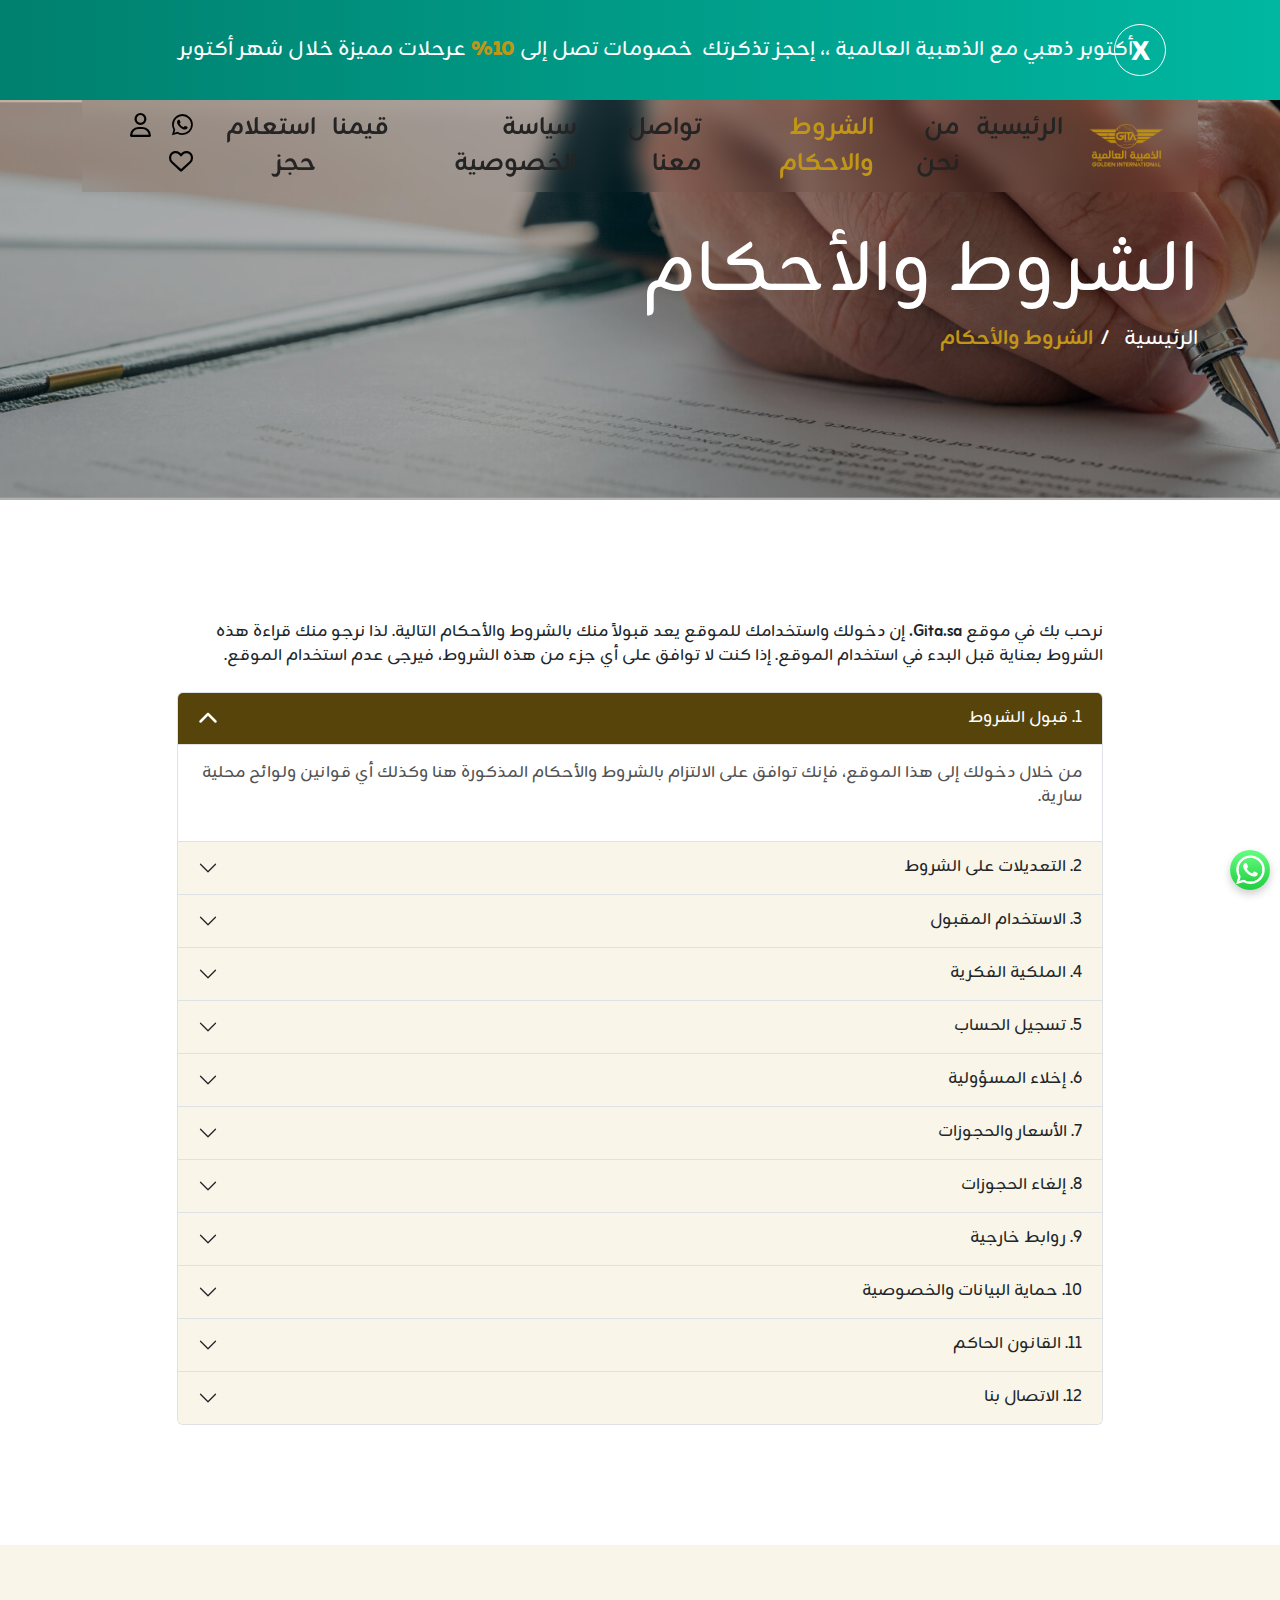
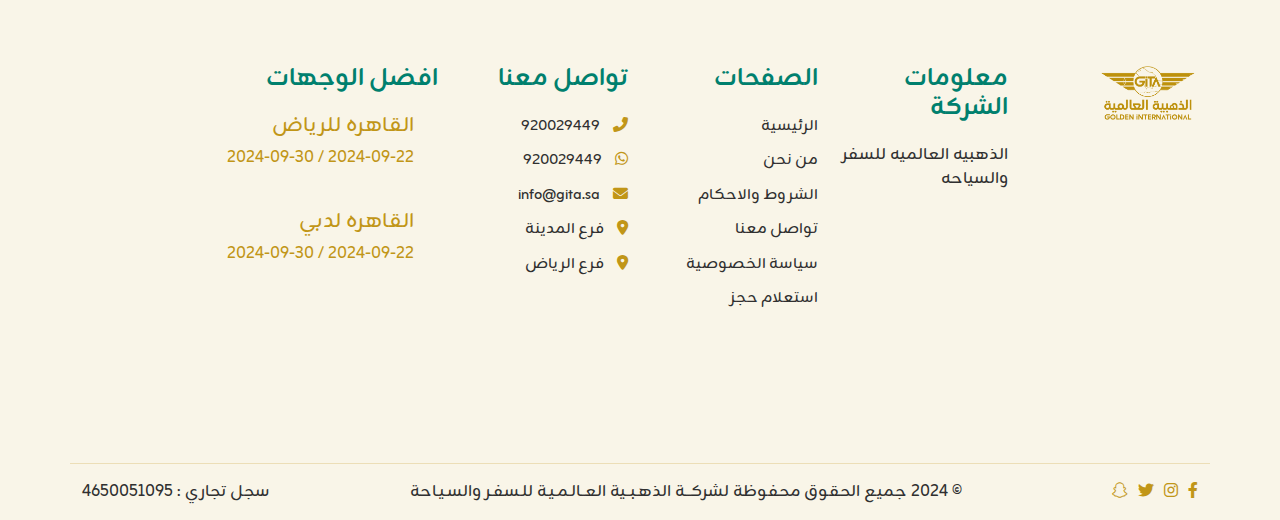
==== commit 81ff3de9: "updaten the main page #6" ====
--- a/pages/alshrwt-walahkam.html
+++ b/pages/alshrwt-walahkam.html
@@ -23,85 +23,100 @@
     <!-- Start Topbar Alert -->
     <div
       id="alert"
-      class="topbar alert d-none d-md-block alert-dismissible fade show m-0 text-center border-0 rounded-0"
+      class="topbar alert d-none d-md-flex justify-content-center align-items-center alert-dismissible show m-0 text-center border-0 rounded-0"
       role="alert"
     >
-      <strong>نوفمبر ذهبي مع الذهبية العالمية ✈️</strong> حجز تذكرتك بخصم 10%
-      عرحلات مميزة خلال شهر نوفمبر
-      <button
-        type="button"
-        id="closeAlert"
-        class="btn-close"
-        data-bs-dismiss="alert"
-        aria-label="Close"
-      ></button>
+      <div class="container position-relative">
+        أكتوبر ذهبي مع الذهبية العالمية ،، إحجز تذكرتك
+        <img src="./images/topbar.png" alt="" loading="lazy" />
+        خصومات تصل إلى <span>10%</span> عرحلات مميزة خلال شهر أكتوبر
+        <button
+          type="button"
+          id="closeAlert"
+          class="btn-close"
+          data-bs-dismiss="alert"
+          aria-label="Close"
+        >
+          x
+        </button>
+      </div>
     </div>
     <!-- End Topbar Alert -->
 
     <!--Start Navbar -->
-    <nav id="navbar" class="navbar navbar-expand-lg default-background">
-      <div class="container-fluid">
-        <a id="navbar-brand" class="navbar-brand" href="#">
-          <img class="img-fluid" src="../images/logo.png" alt="Logo" />
-        </a>
-        <button
-          class="navbar-toggler"
-          type="button"
-          data-bs-toggle="offcanvas"
-          data-bs-target="#offcanvasNavbar"
-          aria-controls="offcanvasNavbar"
+    <nav id="navbar" class="navbar navbar-expand-lg">
+      <div class="container h-100">
+        <div
+          class="navbar-container d-flex justify-content-between align-items-center"
         >
-          <span class="navbar-toggler-icon"></span>
-        </button>
-        <div
-          class="offcanvas offcanvas-start flex-column flex-lg-row align-items-center justify-content-between"
-          id="offcanvasNavbar"
-        >
+          <a id="navbar-brand" class="navbar-brand" href="#">
+            <img src="../images/logo.png" alt="Logo" loading="lazy" />
+          </a>
           <button
-            class="btn-close d-lg-none ms-auto me-3"
+            class="navbar-toggler"
             type="button"
-            data-bs-dismiss="offcanvas"
-            aria-label="Close"
-          ></button>
-          <ul class="navbar-nav mb-4 mb-lg-0 ms-0 mx-lg-auto">
-            <li class="nav-item">
-              <a class="nav-link" href="../index.html">الرئيسية</a>
-            </li>
-            <li class="nav-item">
-              <a class="nav-link" href="./mn-nhn.html">من نحن</a>
-            </li>
-            <li class="nav-item">
-              <a class="nav-link active" href="#">الشروط والاحكام</a>
-            </li>
-            <li class="nav-item">
-              <a class="nav-link" href="./contact-us.html">تواصل معنا</a>
-            </li>
-            <li class="nav-item">
-              <a class="nav-link" href="./privacy-policy.html"
-                >سياسة الخصوصية</a
+            data-bs-toggle="offcanvas"
+            data-bs-target="#offcanvasNavbar"
+            aria-controls="offcanvasNavbar"
+          >
+            <span class="navbar-toggler-icon"></span>
+          </button>
+          <div
+            class="offcanvas offcanvas-top flex-column flex-lg-row align-items-center justify-content-between"
+            id="offcanvasNavbar"
+          >
+            <button
+              class="btn-close d-lg-none ms-auto me-3"
+              type="button"
+              data-bs-dismiss="offcanvas"
+              aria-label="Close"
+            ></button>
+            <ul class="navbar-nav mb-4 mb-lg-0 mx-lg-auto">
+              <li class="nav-item">
+                <a class="nav-link" href="../index.html">الرئيسية</a>
+              </li>
+              <li class="nav-item">
+                <a class="nav-link" href="./mn-nhn.html">من نحن</a>
+              </li>
+              <li class="nav-item">
+                <a class="nav-link active" href="./alshrwt-walahkam.html"
+                  >الشروط والاحكام</a
+                >
+              </li>
+              <li class="nav-item">
+                <a class="nav-link" href="./contact-us.html">تواصل معنا</a>
+              </li>
+              <li class="nav-item">
+                <a class="nav-link" href="./privacy-policy.html"
+                  >سياسة الخصوصية</a
+                >
+              </li>
+              <li class="nav-item">
+                <a class="nav-link" href="#">قيمنا</a>
+              </li>
+              <li class="nav-item">
+                <a
+                  class="nav-link"
+                  href="#"
+                  data-bs-toggle="modal"
+                  data-bs-target="#bookingInquiryModal"
+                  >استعلام حجز</a
+                >
+              </li>
+            </ul>
+            <div class="header-icons ms-6">
+              <a
+                href="https://wa.me/+966920029449"
+                target="_blank"
+                title="واتساب"
               >
-            </li>
-            <li class="nav-item">
-              <a class="nav-link" href="#">قيمنا</a>
-            </li>
-            <li class="nav-item">
-              <a
-                class="nav-link"
-                href="#"
-                data-bs-toggle="modal"
-                data-bs-target="#bookingInquiryModal"
-                >استعلام حجز</a
-              >
-            </li>
-          </ul>
-          <div class="header-icons" title="واتساب">
-            <a href="https://wa.me/+966920029449" target="_blank">
-              <i class="fab fa-whatsapp"></i>
-            </a>
-            <a href="#" class="mx-3" title="تسجيل الدخول">
-              <i class="fa-regular fa-user"></i>
-            </a>
-            <a href="#"><i class="far fa-heart" title="المفضلة"></i></a>
+                <i class="fab fa-whatsapp"></i>
+              </a>
+              <a href="#" class="mx-3" title="تسجيل الدخول">
+                <i class="fa-regular fa-user"></i>
+              </a>
+              <a href="#"><i class="far fa-heart" title="المفضلة"></i></a>
+            </div>
           </div>
         </div>
       </div>
@@ -111,7 +126,7 @@
     <!-- Header Start -->
     <header class="page-header alshrwt-walahkam-header">
       <div class="header-overlay"></div>
-      <div class="container-fluid">
+      <div class="container">
         <div class="header-content">
           <h1>الشروط والأحكام</h1>
           <nav aria-label="breadcrumb">
@@ -131,7 +146,7 @@
 
     <!-- Start Alshrwt Walahkam Accordion -->
     <div class="page-accordion section-padding">
-      <div class="container-fluid">
+      <div class="container">
         <div class="row">
           <div class="col-md-10 offset-md-1 mb-4">
             نرحب بك في موقع <strong>Gita.sa.</strong> إن دخولك واستخدامك للموقع
@@ -544,7 +559,7 @@
 
     <!-- Start Footer Section -->
     <footer class="section-padding">
-      <div class="container-fluid">
+      <div class="container">
         <div class="row">
           <div class="col-6 col-md-2 mb-2">
             <img
@@ -659,7 +674,7 @@
     <!-- Start Copy Right -->
     <div class="copyright py-3">
       <div
-        class="container-fluid d-flex flex-column flex-md-row justify-content-between align-items-center"
+        class="container d-flex flex-column flex-md-row justify-content-between align-items-center"
       >
         <div class="footer-social mb-2 mb-md-0">
           <ul class="list-unstyled d-flex mb-0">
--- a/css/styles.css
+++ b/css/styles.css
@@ -1,14 +1,14 @@
 @import url("https://fonts.googleapis.com/css2?family=Roboto:ital,wght@0,100;0,300;0,400;0,500;0,700;0,900;1,100;1,300;1,400;1,500;1,700;1,900&family=Zain:wght@200;300;400;700;800;900&display=swap");
 /* Start Variables */
 :root {
-  --main-color: #be910c;
+  --main-color: #c19617;
+  --dark-color: #57440a;
   --white-color: #ffffff;
   --black-color: #000000;
-  --accent-color: #6c281c;
+  --green-color: #00806e;
   --main-transition: all 0.3s ease-in;
-  --bg-dark: #3a2205;
-  --bg-light: rgb(248, 249, 250);
-  --text-color: rgba(33, 37, 41, 0.75);
+  --bg-light: #f9f5e8;
+  --text-color: #525252;
 }
 /* End Variables */
 
@@ -21,6 +21,7 @@
   padding: 0;
   font-family: "Zain", sans-serif;
   overflow-x: hidden;
+  color: #212529;
 }
 a {
   transition: color 0.3s ease;
@@ -29,21 +30,16 @@
 /* End Global Styles */
 
 /* Start Components */
-.container-fluid {
-  padding-left: 60px !important; /* Increase padding-left */
-  padding-right: 60px !important; /* Increase padding-right */
-}
 .text-accent {
-  color: var(--accent-color);
+  color: var(--green-color);
 }
 .section-padding {
-  padding: 100px 0;
+  padding: 120px 0;
 }
 .section-title {
-  font-weight: 600;
-  font-size: 30px;
-  color: var(--dark-color);
-  margin-bottom: 2rem;
+  font-size: 40px;
+  font-weight: 700;
+  color: var(--green-color);
   margin-bottom: 50px;
 }
 .section-desc {
@@ -53,10 +49,12 @@
   margin-bottom: 1.5rem;
 }
 .btn {
-  padding: 0.75rem 1.5rem;
-  font-size: 14px;
-  font-weight: 500;
-  border-radius: 20px;
+  padding: 0.5rem 4rem;
+  /* min-width: 200px; */
+  /* height: 48px; */
+  font-size: 16px;
+  font-weight: 700;
+  border-radius: 8px;
   border: 1px solid var(--main-color) !important;
   box-shadow: none !important;
   transition: all 0.3s ease;
@@ -100,19 +98,22 @@
   box-shadow: 0 0 0 0.25rem rgba(190, 145, 12, 0.25);
 }
 /* Swiper Component */
+.swiper-pagination-bullet {
+  background: #ecdeb7;
+  width: 14px;
+  height: 14px;
+  border: 1px solid #ccc;
+}
 .swiper-pagination-bullet-active {
-  background: var(--main-color);
+  background-color: var(--main-color);
+  border: 1px solid var(--main-color);
 }
 @media (max-width: 768px) {
-  .container-fluid {
-    padding-left: 20px !important;
-    padding-right: 20px !important;
-  }
   .section-title {
     font-size: 20px;
   }
   .section-padding {
-    padding: 50px 0;
+    padding: 60px 0;
   }
 }
 /* End Components */
@@ -134,12 +135,22 @@
   position: relative;
   width: 100px;
   height: 100px;
-  animation: spin 2s infinite linear;
   display: flex;
   justify-content: center;
   align-items: center;
-  border: 1px solid var(--main-color);
+}
+.loading-container::before {
+  content: "";
+  position: absolute;
+  top: 0;
+  left: 0;
+  right: 0;
+  bottom: 0;
+  border: 3px solid transparent;
+  border-top: 3px solid var(--main-color);
+  border-right: 3px solid var(--main-color);
   border-radius: 50%;
+  animation: spin 1s infinite linear;
 }
 .loading-container img {
   position: relative;
@@ -162,39 +173,55 @@
   background-color: var(--main-color);
   color: var(--white-color);
   font-size: 20px;
+  height: 100px;
+  background: linear-gradient(90deg, #00806e 0%, #00b7a1 100%);
+}
+.topbar span {
+  color: var(--main-color);
+  font-weight: 900;
+}
+.topbar .btn-close {
+  background-image: none;
+  width: 40px;
+  height: 40px;
+  line-height: 40px;
+  top: 50%;
+  right: 60px;
+  transform: translateY(-50%);
+  color: var(--white-color);
+  border: 1px solid var(--white-color);
+  border-radius: 50%;
+  padding: 5px;
+  font-size: 40px;
+  font-weight: 700;
+  opacity: 1;
 }
 
 /* Start Navbar */
 .navbar {
-  transition: background-color 0.3s;
-  background-color: black;
-  color: var(--white-color);
-  height: 60px;
-}
-.navbar {
   position: fixed;
+  height: 100px;
+  left: 0;
+  right: 0;
+  z-index: 1030;
+  padding-top: 0 !important;
+}
+.navbar .navbar-container {
   width: 100%;
-  left: 0;
-  z-index: 1030;
-}
-.navbar.default-background {
-  background-color: var(--bg-dark);
-}
-.navbar.scrolled-background {
-  background: linear-gradient(to bottom, #fef5ed, #ffffff);
+  height: 100%;
+  backdrop-filter: blur(11px);
+  padding-left: 1rem;
+  padding-right: 1rem;
 }
 .navbar .navbar-brand {
-  height: 50px;
+  display: inline-block;
+  height: 56px;
 }
 .navbar .navbar-brand img {
   height: 100%;
 }
-.navbar.default-background .dropdown-toggle {
+.navbar .dropdown-toggle {
   color: var(--white-color) !important;
-  cursor: pointer;
-}
-.navbar.scrolled-background .dropdown-toggle {
-  color: var(--main-color) !important;
   cursor: pointer;
 }
 .dropdown-menu {
@@ -207,14 +234,18 @@
 .dropdown-menu .dropdown-item:active {
   background-color: #f8f9fa !important;
 }
-.navbar.default-background .offcanvas a,
+.navbar .offcanvas a,
 .navbar-light .navbar-nav .nav-link {
-  color: var(--white-color);
-  font-size: 18px;
-}
-.navbar.default-background .offcanvas a:hover,
-.navbar.default-background .offcanvas a.active {
-  color: var(--main-color);
+  color: #242424;
+  font-size: 24px;
+  font-weight: 700;
+}
+.navbar .offcanvas a:hover,
+.navbar .offcanvas a.active {
+  color: var(--main-color);
+}
+.navbar .header-icons a {
+  color: var(--black-color);
 }
 .navbar .offcanvas .btn-close {
   box-shadow: none;
@@ -236,19 +267,19 @@
 
 @media (max-width: 991px) {
   .navbar .offcanvas {
-    background-color: var(--white-color) !important;
-    padding: 1rem;
-    transition: all 0.3s ease;
-    border: 1px solid rgba(0, 0, 0, 0.175);
+    border: 0;
+    width: 100%;
+    padding: 2rem 1rem;
     justify-content: start !important;
     align-items: start !important;
     margin-right: 0;
   }
-  .navbar .offcanvas a,
-  .navbar-light .navbar-nav .nav-link {
-    color: var(--main-color) !important;
-  }
-  .navbar.default-background .dropdown-toggle {
+  .offcanvas-backdrop {
+    background-color: var(--white-color) !important;
+    opacity: 1 !important;
+    width: 100%;
+  }
+  .navbar .dropdown-toggle {
     color: var(--main-color) !important;
     margin-bottom: 12px;
   }
@@ -264,30 +295,34 @@
 
 /*  Start Home Section */
 .home-section {
-  background-image: url("../images/home-section.jpg");
-  height: calc(100vh - 56px);
+  background-image: url("../images//backgrounds/home-header.png");
+  /* height: calc(100vh - 100px); */
   background-size: cover;
   background-position: center;
   background-repeat: no-repeat;
   padding-bottom: 30px;
 }
 .home-section .home-text {
-  position: absolute;
-  top: 25%;
+  padding-top: 100px;
+  color: var(--white-color);
 }
 .home-section .home-text h1 {
-  font-size: 70px;
+  font-size: 100px;
+  line-height: 140px;
+}
+.home-section .home-text h1 span {
+  color: var(--dark-color);
 }
 .home-section .home-text h2 {
   font-size: 50px;
-}
-.home-section .search-widget {
-  position: absolute;
-  width: 75%;
-  top: 80%;
+  font-weight: 700;
+  margin-bottom: 20px;
+}
+.home-section .home-text h2 span {
+  color: var(--green-color);
 }
 .home-section .search-widget .widget-menu {
-  background-color: var(--bg-dark) !important;
+  background-color: var(--green-color) !important;
 }
 .home-section .search-widget .search-container {
   background-color: var(--white-color);
@@ -328,6 +363,9 @@
 .home-section form .form-check {
   padding-top: 38px !important;
 }
+.home-section .search-btn {
+  margin-bottom: 6px !important;
+}
 @media (max-width: 991px) {
   .home-section {
     height: auto;
@@ -338,23 +376,31 @@
     padding-top: 120px;
   }
   .home-section .home-text h1 {
-    font-size: 40px;
+    font-size: 50px;
+    line-height: 50px;
   }
   .home-section .home-text h2 {
-    font-size: 30px;
+    font-size: 25px;
   }
   .home-section .search-widget {
     position: static;
     width: 100%;
     height: auto;
   }
+  .search-container .nav.nav-tabs > div {
+    width: 50%;
+  }
 }
 /*  End Home Section */
 
 /* Statr Features Section */
 .features-section {
-  margin-top: 250px;
-  background-color: var(--bg-light);
+  background-image: url("../images/backgrounds/features-section.jpg");
+  background-size: cover;
+  background-repeat: no-repeat;
+  background-position: center;
+  margin-top: 100px;
+  padding: 50px 0;
 }
 .features-section .swiper-features {
   position: relative;
@@ -368,33 +414,25 @@
 .features-section .swiper-button-next,
 .features-section .swiper-button-prev {
   position: static !important;
-  border-radius: 24px;
   border: 1px solid var(--main-color);
-  width: 50px;
-  height: 50px;
+  width: 40px;
+  height: 40px;
+  line-height: 40px;
+  border-radius: 50%;
   background: transparent;
   padding: 10px;
   display: inline-flex;
   align-items: center;
   justify-content: center;
   margin-right: 10px;
-  background: var(--white-color); /* Remove default background */
+  background: var(--main-color); /* Remove default background */
   color: var(--main-color) !important;
 }
-/* .features-section .swiper-button-next + .swiper-button-next::after {
-  color: var(--main-color) !important;
-} */
-.features-section .swiper-button-next::after {
-  content: "\f177"; /* FontAwesome left arrow */
-  font-family: "Font Awesome 5 Free";
+.features-section .swiper-button-next::after,
+.features-section .swiper-button-prev::after {
   font-weight: 600; /* Make sure to use the solid icon */
-  font-size: 24px;
-}
-.features-section .swiper-button-prev::after {
-  content: "\f178"; /* FontAwesome left arrow */
-  font-family: "Font Awesome 5 Free";
-  font-weight: 600; /* Make sure to use the solid icon */
-  font-size: 24px;
+  font-size: 16px;
+  color: var(--bg-light);
 }
 .features-section .swiper-features .swiper-slide {
   max-height: 170px;
@@ -417,43 +455,37 @@
 /* End Features Section */
 
 /* Start Tourist Destinations Section */
-.tourist-destinations .nav-tabs {
-  margin-bottom: 30px;
-}
-.tourist-destinations .nav-tabs .nav-link {
-  border: none;
-  position: relative;
-  color: #333 !important;
-  font-weight: bold;
-  font-size: 18px;
-  padding: 10px 20px;
-  line-height: 1.42;
-}
-.tourist-destinations .nav-tabs .nav-link.active {
-  border-bottom: 3px solid var(--main-color);
-}
 .tourist-destinations .card {
   height: 400px;
   overflow: hidden;
   position: relative;
 }
 .tourist-destinations .card-img-overlay {
-  /* background: rgba(0, 0, 0, 0.5); */
-  background: linear-gradient(180deg, rgba(0, 0, 0, 0.25), rgba(0, 0, 0, 0.5));
+  background: linear-gradient(
+    180deg,
+    rgba(255, 255, 255, 0.25) 39.71%,
+    rgba(255, 255, 255, 0.8) 65.32%
+  );
   position: absolute;
   width: 100%;
   height: 100%;
-  top: 50%;
-  transform: translateY(-50%);
   z-index: 100;
 }
 .tourist-destinations .card .card-content {
-  height: 150px;
   overflow: hidden;
-  transition: all 0.3s ease;
-}
-.tourist-destinations .card:hover .card-content {
-  height: 215px;
+  color: var(--dark-color);
+  font-size: 16px;
+  font-weight: 400;
+  transition: all 0.3s ease-in;
+}
+.tourist-destinations .card-content .card-title {
+  font-size: 20px;
+}
+.tourist-destinations .card-content .card-start {
+  font-weight: 700;
+}
+.tourist-destinations .card-content .card-price {
+  color: var(--main-color);
 }
 .tourist-destinations .travel-line {
   position: absolute;
@@ -475,41 +507,29 @@
   display: flex;
   flex-direction: column;
   height: 100%;
+  box-shadow: 0 2px 15px rgba(0 0 0 / 20%);
 }
 .offers-section .offer-box .card-body {
   flex-grow: 1;
 }
 .offers-section .offer-box:hover {
   transform: translateY(-10px);
-  box-shadow: 0 2px 15px rgba(0 0 0 / 20%);
-}
-.offers-section .offer-box .card-img-overlay {
-  position: absolute;
-  top: 10px;
-  background: linear-gradient(
-    to bottom,
-    rgba(0, 0, 0, 0) 0%,
-    rgba(0, 0, 0, 0.85) 100%
-  );
-  transition: var(--main-transition);
-  z-index: 100;
-}
-.offers-section .card-img-top button {
-  color: var(--white-color);
-  border: none !important;
-}
-.offers-section .card-img-top button:hover {
-  color: var(--main-color);
-}
-.offers-section .card-img-top .top-bar {
-  color: var(--white-color);
-  font-size: 20px;
+}
+.offers-section .offer-box .card-title {
+  font-size: 18px;
   font-weight: 700;
-}
-.offers-section .card .fa-star {
-  color: var(--main-color);
-}
-.offers-section .card p {
+  color: #242424;
+  margin-bottom: 0;
+}
+.offers-section .offer-box .card-text {
+  font-size: 14px;
+  font-weight: 400;
+  color: var(--text-color);
+}
+.offers-section .offer-box .fa-star {
+  font-size: 14px;
+}
+.offers-section .offer-box p {
   display: -webkit-box;
   -webkit-line-clamp: 2;
   -webkit-box-orient: vertical;
@@ -519,59 +539,84 @@
 }
 /* End offers Section */
 
-/* Start best-fares Section */
-.best-fares .swiper {
-  height: 400px;
-}
-.best-fares .swiper-slide {
-  height: 350px;
-}
-.best-fares .swiper-slide .card-img {
-  height: 65%;
-}
-.best-fares .swiper-slide .card-img img {
-  width: 100%;
-  height: 100%;
-}
-.best-fares .swiper-slide .price-from {
+/* Start first know Section */
+.first-know .first-know-container {
+  padding: 75px 16px;
+  background-image: url("../images/backgrounds/first-know.jpg");
+  background-size: cover;
+  background-repeat: no-repeat;
+  background-position: center;
   display: flex;
-  justify-content: end;
+  flex-direction: column;
+  justify-content: space-around;
   align-items: center;
-  font-size: 20px;
-  font-weight: 600;
-  color: var(--main-color);
-}
-.best-fares .swiper-button-next,
-.best-fares .swiper-button-prev {
-  color: var(--main-color);
-  /* left: 10px */
-}
-.best-fares .swiper-button-next::after {
-  left: -10px;
-}
-/* End best-fares Section */
+}
+.first-know .section-title {
+  color: #303030;
+  font-size: 30px;
+}
+.first-know p {
+  font-size: 24px;
+  font-weight: 400;
+  color: var(--text-color);
+}
+/* End first know Section */
 
 /* Start Reviews Section */
-.reviews-section {
-  background-color: var(--bg-light);
-}
 .reviews-section .swiper-reviews {
   cursor: grab;
   height: auto;
-  height: 300px;
+  height: 320px;
 }
 .reviews-section .swiper-reviews:active {
   cursor: grabbing;
 }
 .reviews-section .swiper-reviews .swiper-slide {
-  height: 250px;
+  position: relative;
+  height: 220px;
+  margin-top: 35px;
+}
+.reviews-section .swiper-reviews .swiper-slide::before {
+  content: "\f10d";
+  font-family: "Font Awesome 5 Free";
+  font-weight: 900;
+  font-size: 50px;
+  position: absolute;
+  top: -35px;
+  right: 50%;
+  transform: translateX(50%);
+  color: var(--main-color);
+}
+.reviews-section .review-box {
+  background: #f9f5e8;
+  padding: 2rem;
+}
+.reviews-section .review-box p {
+  font-size: 20px;
+  font-weight: 400;
+  color: #3f3d3d;
+  margin-bottom: 2rem;
+  display: -webkit-box;
+  -webkit-line-clamp: 2;
+  -webkit-box-orient: vertical;
   overflow: hidden;
+  text-overflow: ellipsis;
+  min-height: 3em;
+}
+.reviews-section .review-box hr {
+  border-top: 1px solid #ecdeb7 !important;
+}
+.reviews-section .review-box .review-name {
+  color: var(--main-color);
+  font-size: 22px;
+  font-weight: 700;
+  margin-bottom: 0;
 }
 /* End Reviews Section */
 
 /* Satrt contact-us Section */
 .contact-us {
-  background-image: url("../images/man-woman-are-looking-their-phones.jpg");
+  background-image: url("../images/backgrounds/contact-section.jpeg");
   background-repeat: no-repeat;
   background-size: cover;
   background-position: center;
@@ -585,9 +630,12 @@
   height: 100%;
   top: 0;
   left: 0;
-  background-color: rgba(0, 0, 0, 0.4);
-}
-.contact-us .container-fluid {
+  background-color: #0082704d;
+}
+.contact-us .section-title {
+  color: var(--white-color);
+}
+.contact-us .container {
   color: var(--white-color);
   z-index: 100;
 }
@@ -608,11 +656,30 @@
 /* start Mobile App Section */
 .mobile-app {
   display: flex;
-  background-color: var(--bg-light);
-  height: 600px;
+}
+.mobile-app .mobile-info {
+  width: 65%;
+  color: #212529bf;
+}
+.mobile-app .section-title {
+  color: var(--green-color);
+}
+.mobile-app ul li {
+  color: #212529bf;
+  margin-bottom: 10px;
 }
 .mobile-app ul li i {
   color: var(--main-color);
+}
+.mobile-app h5,
+.mobile-app h6 {
+  color: #212529;
+}
+.mobile-app .mobile-img {
+  width: 35%;
+}
+.mobile-app .mobile-img img {
+  border: 5px solid #008270;
 }
 @media (max-width: 768px) {
   .mobile-app {
@@ -630,40 +697,21 @@
 }
 /* End Mobile App Section */
 
-/* Start first know Section */
-.first-know {
-  background-color: var(--main-color);
-  color: var(--white-color);
-  text-align: center;
-  display: flex;
-  justify-content: center;
-  align-items: center;
-}
-.first-know .btn-secondary {
-  font-size: 18px;
-}
-.first-know .btn-secondary:hover {
-  border-color: var(--white-color) !important;
-}
-/* End first know Section */
-
 /* Start footer Section */
 footer {
-  /* background: linear-gradient(180deg, #1a1a1a, #3a2d0c, #be910c); */
-  /* background: linear-gradient(180deg, #4e2e07, var(--bg-dark), #be910c); */
-  background-color: var(--bg-dark);
-  color: var(--white-color);
+  background-color: var(--bg-light);
+  color: #303030;
 }
 footer h4 {
   margin-bottom: 20px;
   font-weight: 700;
-  color: var(--main-color);
+  color: var(--green-color);
 }
 footer ul li {
   margin-bottom: 10px;
 }
 footer ul li a {
-  color: var(--white-color);
+  color: #303030;
   font-size: 15px;
 }
 footer ul li a:hover {
@@ -671,20 +719,28 @@
 }
 footer ul li a i {
   margin-left: 10px;
+  color: var(--main-color);
+}
+footer .media .media-body h5,
+footer .media .media-body p {
+  color: var(--main-color);
 }
 /* End Footer Section */
 
 /* Start Copy Right */
 .copyright {
-  background-color: var(--bg-dark);
-  color: var(--white-color);
-  border-top: 1px solid var(--bg-light);
+  background-color: var(--bg-light);
+  color: #303030;
+}
+.copyright .container {
+  border-top: 1px solid #ecdeb7;
+  padding-top: 1rem;
 }
 .footer-social ul li {
   margin-left: 10px;
 }
 .footer-social ul li a {
-  color: var(--white-color);
+  color: var(--main-color);
 }
 .footer-social ul li a:hover {
   color: var(--main-color);
@@ -923,9 +979,9 @@
   color: rgb(133, 151, 158);
 }
 .popover {
-  background-color: var(--bg-dark);
+  background-color: var(--dark-color);
   --bs-popover-arrow-color: transparent; /* Remove the default arrow color */
-  --bs-popover-bg: var(--bg-dark); /* Background color of the popover */
+  --bs-popover-bg: var(--dark-color); /* Background color of the popover */
 }
 .popover .bags {
   color: var(--white-color);
@@ -957,13 +1013,14 @@
 
 /* Start Pages Compomets */
 .page-header {
-  background-image: url("../images/banner-terms.jpg");
+  background-image: url("../images/backgrounds/banner-terms.jpg");
   background-size: cover;
   background-repeat: no-repeat;
   background-position: center;
-  margin-top: 60px;
   height: 400px;
   position: relative;
+  padding-top: 30px;
+  padding-bottom: 120px;
 }
 .header-overlay {
   position: absolute;
@@ -971,7 +1028,7 @@
   height: 100%;
   top: 0;
   left: 0;
-  background-color: rgba(0, 0, 0, 0.4);
+  background-color: rgba(0, 0, 0, 0.1);
 }
 .header-content {
   position: absolute;
@@ -1002,7 +1059,7 @@
   background-color: var(--bg-light);
 }
 .page-accordion .accordion-button:not(.collapsed) {
-  background-color: var(--bg-dark);
+  background-color: var(--dark-color);
   color: var(--white-color);
 }
 .page-accordion .accordion-button:not(.collapsed)::after {
@@ -1017,19 +1074,19 @@
 
 /* Start Privacy Policy Page */
 .privacy-policy-header {
-  background-image: url("../images/privacy-policy.jpg");
+  background-image: url("../images/backgrounds/privacy-policy.jpg");
 }
 /* End Privacy Policy Page */
 
 /* Start Alshrwt Walahkam Page */
 .alshrwt-walahkam-header {
-  background-image: url("../images/banner-terms.jpg");
+  background-image: url("../images/backgrounds/banner-terms.jpg");
 }
 /* End Alshrwt Walahkam Page */
 
 /* Start Contact Us Page */
 .contact-us-header {
-  background-image: url("../images/contact-us.jpg");
+  background-image: url("../images/backgrounds/contact-us.jpg");
 }
 .contact-form {
   background-color: var(--white-color);
@@ -1081,7 +1138,7 @@
 
 /* Start Mn Nhn Page */
 .mn-nhn-header {
-  background-image: url("../images/about-us.jpg");
+  background-image: url("../images/backgrounds/about-us.jpg");
 }
 .mn-nhn-content p,
 ul {
@@ -1101,3 +1158,17 @@
   color: var(--main-color);
 }
 /* End  Mn Nhn Page */
+
+.selector-box {
+  width: 100%;
+  max-height: 220px;
+  overflow-y: scroll;
+  background-color: white;
+  z-index: 3;
+  border: 1px solid #dedede;
+  display: none;
+}
+
+.selector-box.show {
+  display: block;
+}
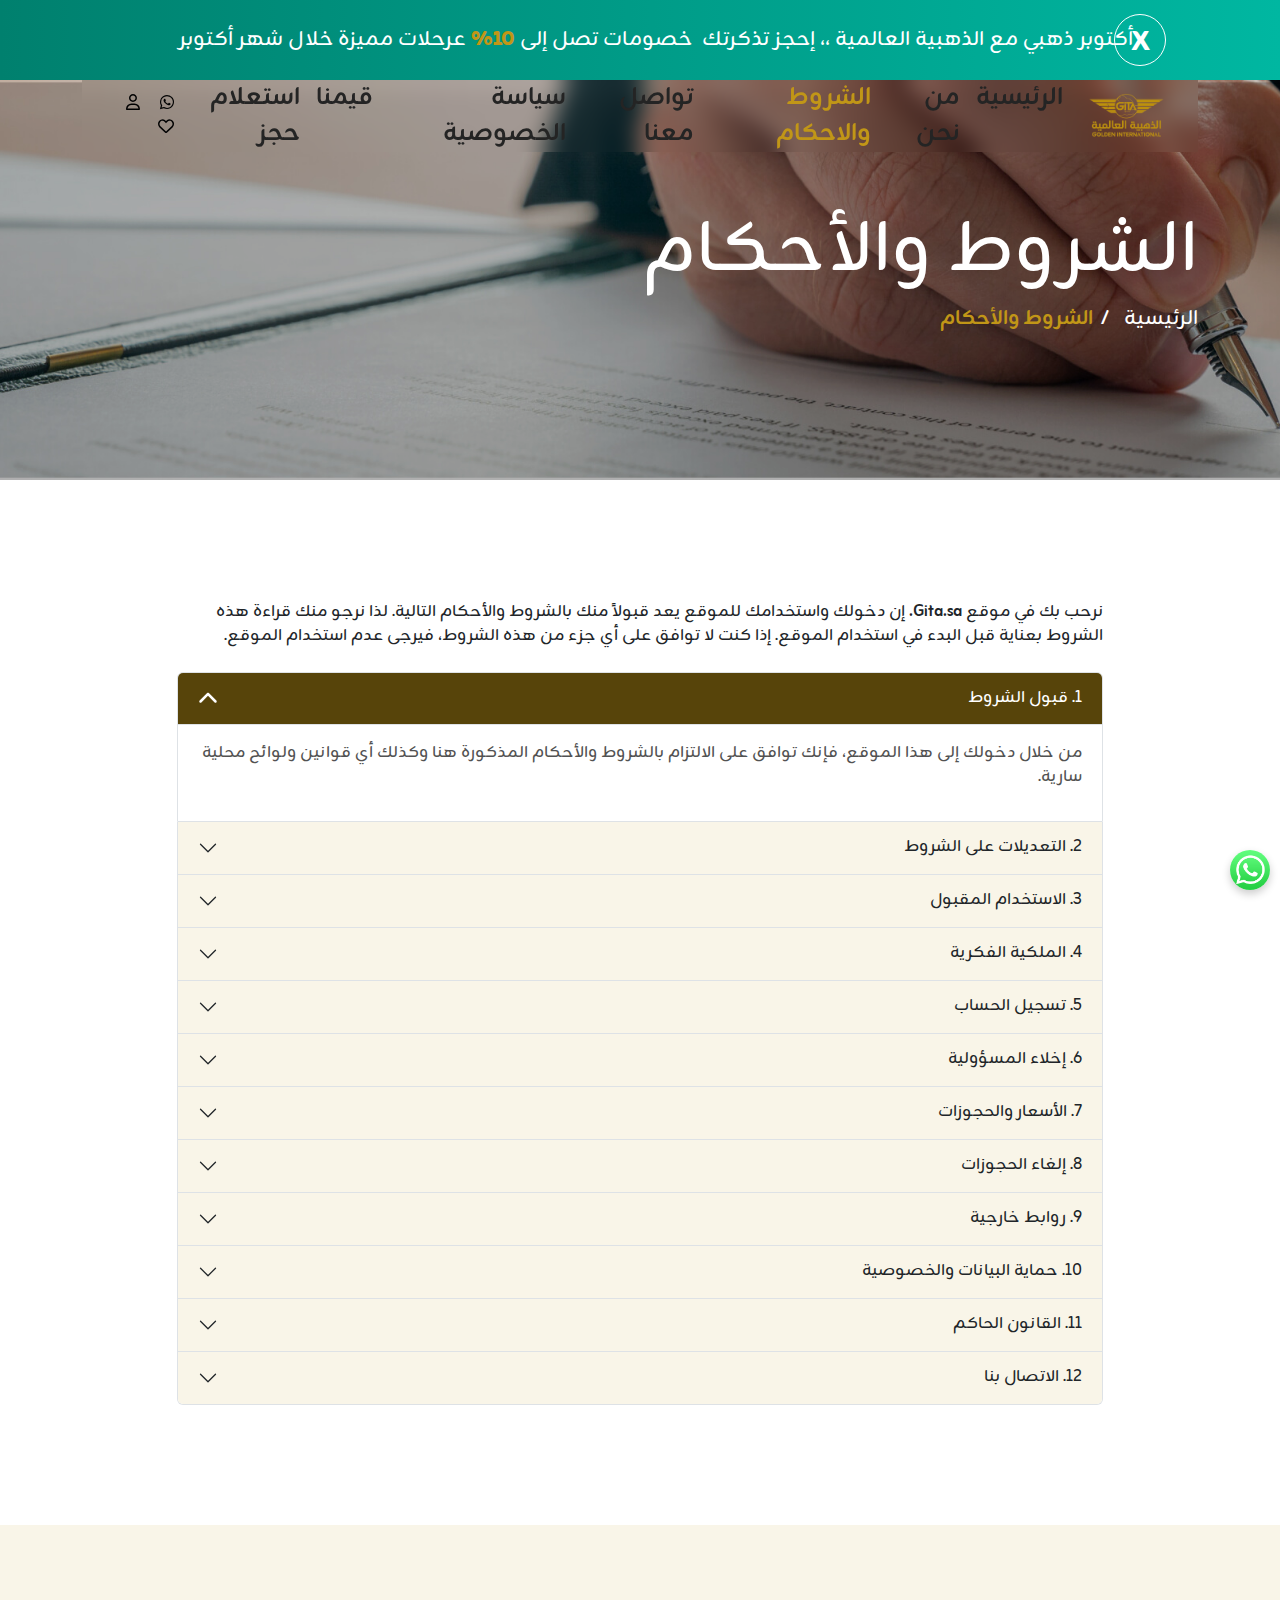
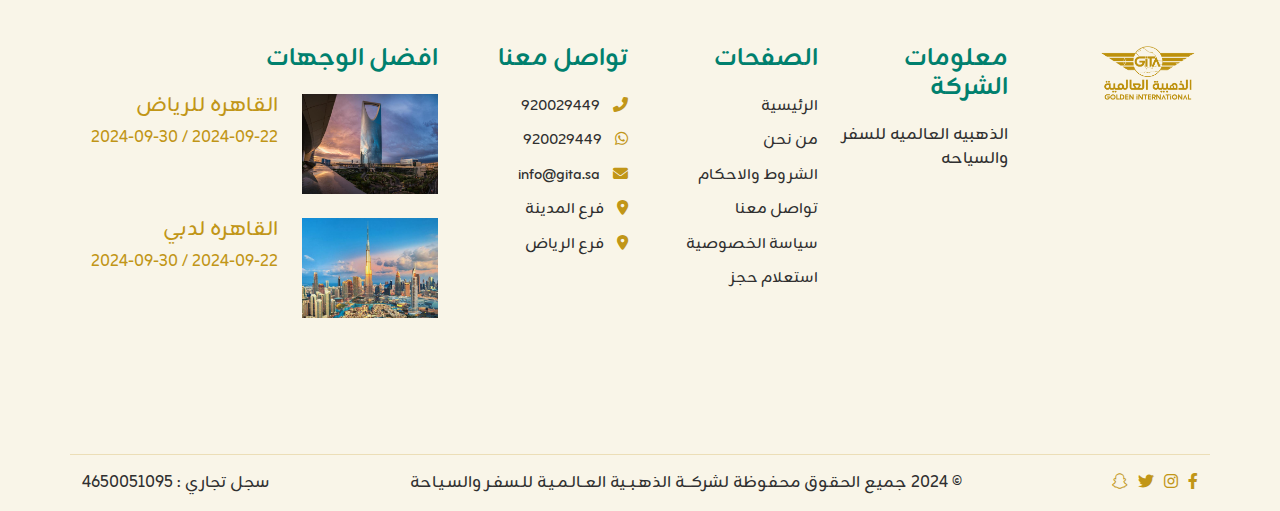
==== commit 263111f1: "update search page" ====
--- a/pages/alshrwt-walahkam.html
+++ b/pages/alshrwt-walahkam.html
@@ -637,7 +637,7 @@
                   <a
                     href="index.html?originLocationCode=MED&amp;destinationLocationCode=RUH&amp;departureDate=2024-09-22&amp;returnDate=2024-09-30&amp;adults=1&amp;children=&amp;infants=&amp;travelClass=ECONOMY"
                     ><img
-                      src="images/flights/destination/ruh.jpg"
+                      src="../images/flights/destination/ruh.jpg"
                       class="img-fluid blur-up lazyload"
                       alt=""
                       style="height: 100px"
@@ -653,7 +653,7 @@
                   <a
                     href="index.html?originLocationCode=MED&amp;destinationLocationCode=DXB&amp;departureDate=2024-09-22&amp;returnDate=2024-09-30&amp;adults=1&amp;children=&amp;infants=&amp;travelClass=ECONOMY"
                     ><img
-                      src="images/flights/destination/dxb.jpg"
+                      src="../images/flights/destination/dxb.jpg"
                       class="img-fluid blur-up lazyload"
                       alt=""
                       style="height: 100px"
--- a/css/styles.css
+++ b/css/styles.css
@@ -49,9 +49,11 @@
   margin-bottom: 1.5rem;
 }
 .btn {
-  padding: 0.5rem 4rem;
-  /* min-width: 200px; */
-  /* height: 48px; */
+  width: 200px;
+  max-width: 100%;
+  padding-top: 0.5rem;
+  padding-bottom: 0.5rem;
+  max-height: 100%;
   font-size: 16px;
   font-weight: 700;
   border-radius: 8px;
@@ -173,7 +175,7 @@
   background-color: var(--main-color);
   color: var(--white-color);
   font-size: 20px;
-  height: 100px;
+  height: 80px;
   background: linear-gradient(90deg, #00806e 0%, #00b7a1 100%);
 }
 .topbar span {
@@ -200,7 +202,7 @@
 /* Start Navbar */
 .navbar {
   position: fixed;
-  height: 100px;
+  height: 80px;
   left: 0;
   right: 0;
   z-index: 1030;
@@ -220,22 +222,7 @@
 .navbar .navbar-brand img {
   height: 100%;
 }
-.navbar .dropdown-toggle {
-  color: var(--white-color) !important;
-  cursor: pointer;
-}
-.dropdown-menu {
-  border-color: var(--main-color);
-}
-.dropdown-menu .dropdown-item {
-  color: var(--main-color) !important;
-  font-size: 14px !important;
-}
-.dropdown-menu .dropdown-item:active {
-  background-color: #f8f9fa !important;
-}
-.navbar .offcanvas a,
-.navbar-light .navbar-nav .nav-link {
+.navbar .navbar-nav .nav-link {
   color: #242424;
   font-size: 24px;
   font-weight: 700;
@@ -254,17 +241,14 @@
 }
 .navbar .navbar-toggler {
   border-color: var(--white-color);
+  cursor: pointer;
 }
 .navbar .navbar-toggler-icon {
   background-image: url("../images/white-toggler-icon.svg");
 }
-.navbar-toggler-icon {
-  color: var(--white-color);
-}
 .navbar-toggler:focus {
   box-shadow: none;
 }
-
 @media (max-width: 991px) {
   .navbar .offcanvas {
     border: 0;
@@ -279,16 +263,9 @@
     opacity: 1 !important;
     width: 100%;
   }
-  .navbar .dropdown-toggle {
-    color: var(--main-color) !important;
-    margin-bottom: 12px;
-  }
-  .dropdown-menu {
-    width: 25%;
-    top: 50% !important;
-    left: 50% !important;
-    right: auto !important;
-    transform: translateX(-50%);
+  .navbar .navbar-nav .nav-link,
+  .navbar .header-icons i {
+    font-size: 18px;
   }
 }
 /* End Navbar */
@@ -296,19 +273,18 @@
 /*  Start Home Section */
 .home-section {
   background-image: url("../images//backgrounds/home-header.png");
-  /* height: calc(100vh - 100px); */
+  height: calc(100vh - 80px);
   background-size: cover;
   background-position: center;
   background-repeat: no-repeat;
-  padding-bottom: 30px;
+  padding-bottom: 50px;
 }
 .home-section .home-text {
-  padding-top: 100px;
+  padding-top: 70px;
   color: var(--white-color);
 }
 .home-section .home-text h1 {
   font-size: 100px;
-  line-height: 140px;
 }
 .home-section .home-text h1 span {
   color: var(--dark-color);
@@ -329,14 +305,6 @@
   padding: 1rem !important;
   border-bottom-right-radius: 7px;
   border-bottom-left-radius: 7px;
-}
-.home-section .search-widget .tab-content ul li {
-  display: inline-block;
-  vertical-align: middle;
-  flex-grow: 1;
-  box-shadow: rgba(0, 0, 0, 0.34) 0px -12px 15px -10px inset;
-  width: 16.2% !important;
-  border-left: 0px solid rgb(141, 220, 216);
 }
 .home-section .nav-tabs .nav-item .nav-link {
   color: var(--white-color);
@@ -843,12 +811,12 @@
   width: 70px;
 }
 .results-search .flight-line-name {
-  font-size: 18px;
+  font-size: 16px;
   color: rgb(133, 151, 158);
   margin-left: 18px;
   margin-bottom: 0;
   text-align: center;
-  margin: 0 20px;
+  margin: 0 10px;
 }
 .results-search .flight-line-name:first-child {
   color: rgb(58, 58, 58);
@@ -867,7 +835,7 @@
   flex-direction: column;
   align-items: center;
   justify-content: center;
-  margin: 0 20px;
+  margin: 0 10px;
 }
 .results-search .airport-progress {
   display: flex;
@@ -908,6 +876,14 @@
 @media (max-width: 768px) {
   .search-form .form-item {
     width: 100%;
+  }
+  .results-search .lastPart {
+    border-right: 0 !important;
+  }
+}
+@media (min-width: 576px) and (max-width: 768px) {
+  .search-form .form-item {
+    width: calc(100% / 3 - 6px);
   }
 }
 /* End Results Search */
@@ -1159,16 +1135,31 @@
 }
 /* End  Mn Nhn Page */
 
+/* start selector ox in the filter  */
 .selector-box {
-  width: 100%;
-  max-height: 220px;
+  position: absolute;
+  top: 100%;
+  right: 0.75rem;
+  left: 0.75rem;
+  max-height: 200px;
   overflow-y: scroll;
   background-color: white;
-  z-index: 3;
   border: 1px solid #dedede;
+  z-index: 10;
   display: none;
 }
-
 .selector-box.show {
   display: block;
 }
+.selector-box li {
+  transition: all 0.3s ease;
+}
+.selector-box li a {
+  font-size: 14px;
+  color: #242424;
+}
+.selector-box li:hover {
+  background-color: var(--bg-light);
+  color: var(--text-color);
+}
+/* end selector ox in the filter  */
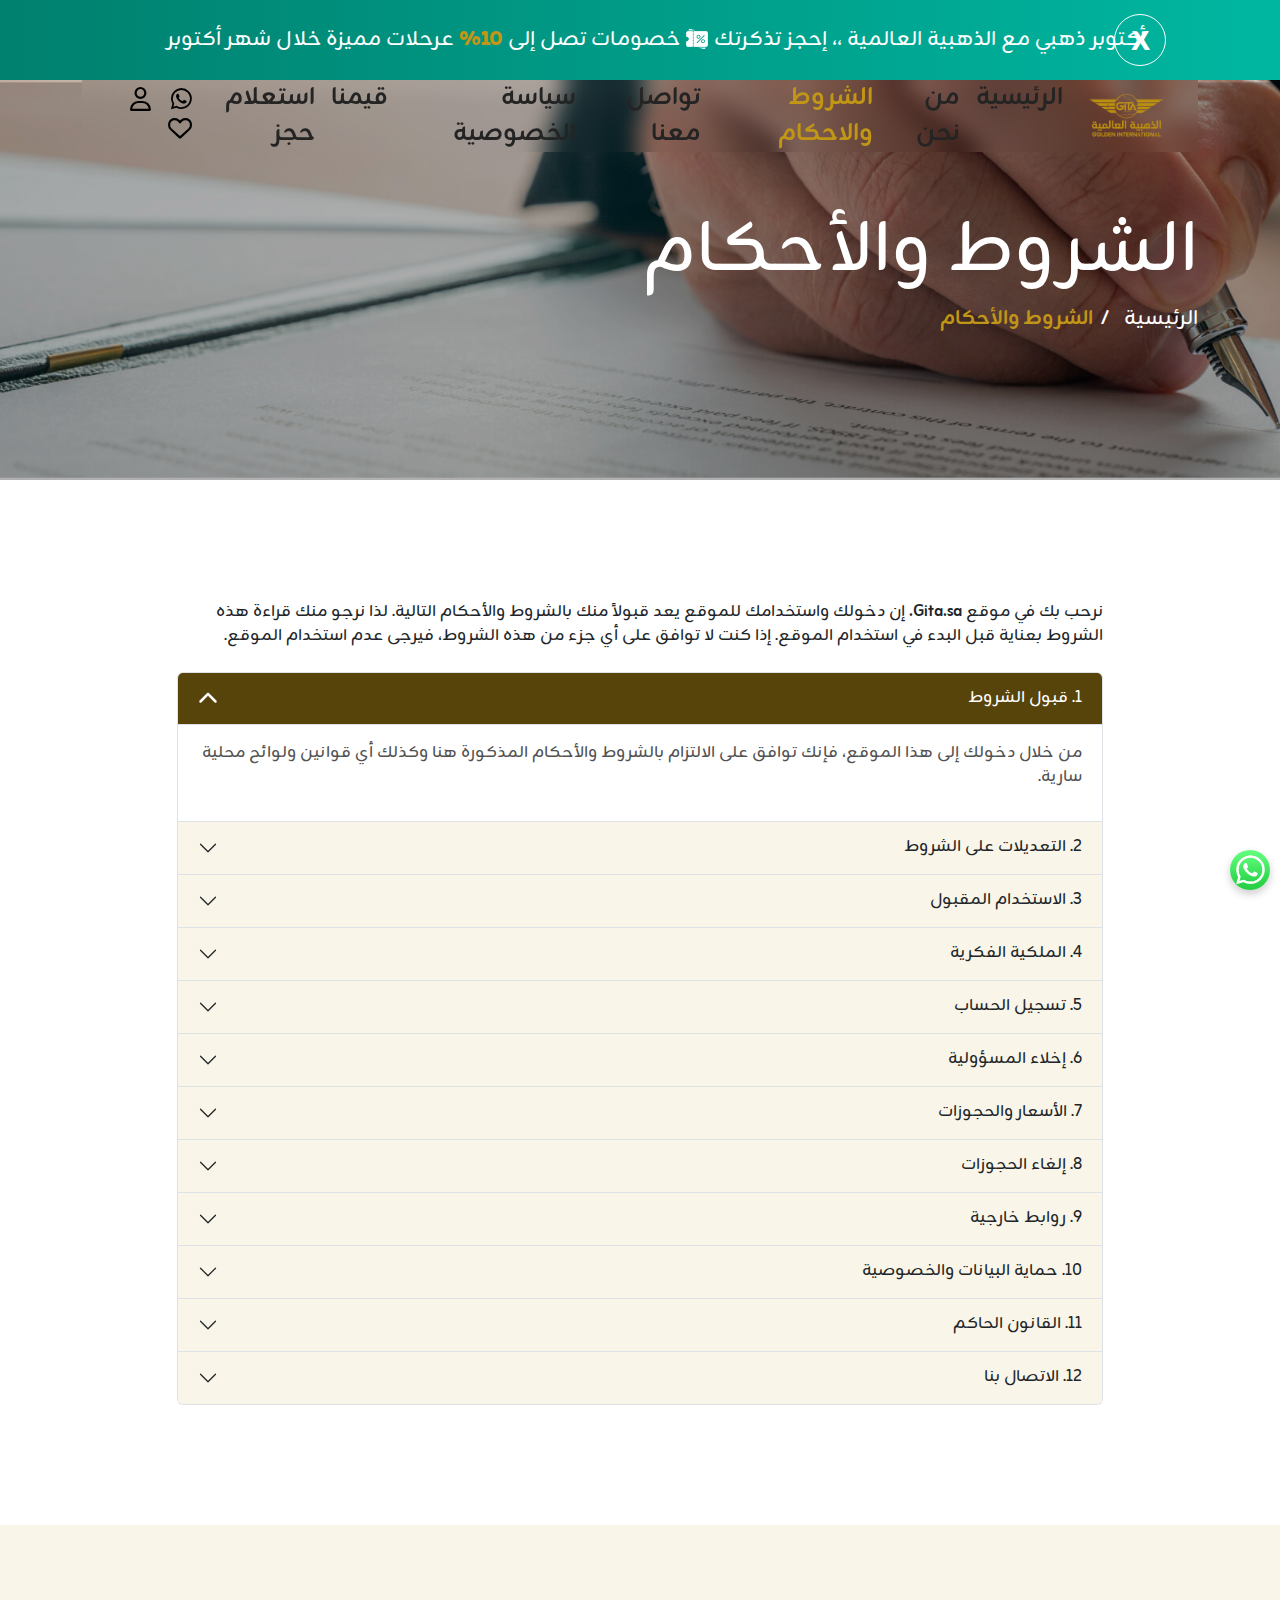
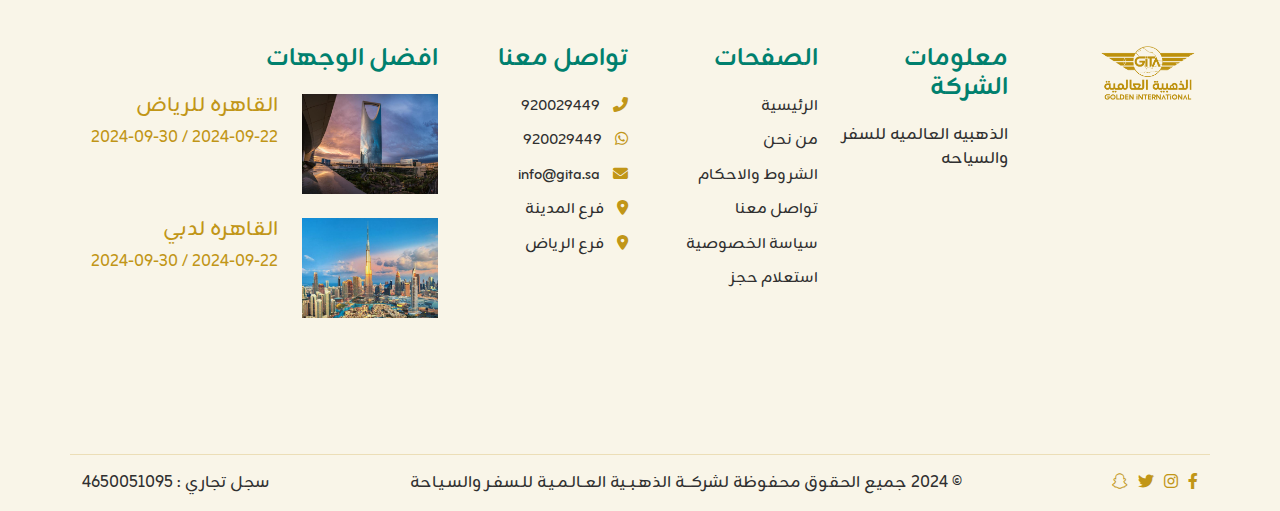
==== commit f56a8edf: "updated all  pages" ====
--- a/pages/alshrwt-walahkam.html
+++ b/pages/alshrwt-walahkam.html
@@ -28,7 +28,7 @@
     >
       <div class="container position-relative">
         أكتوبر ذهبي مع الذهبية العالمية ،، إحجز تذكرتك
-        <img src="./images/topbar.png" alt="" loading="lazy" />
+        <img src="../images/topbar.png" alt="" loading="lazy" />
         خصومات تصل إلى <span>10%</span> عرحلات مميزة خلال شهر أكتوبر
         <button
           type="button"
@@ -49,7 +49,7 @@
         <div
           class="navbar-container d-flex justify-content-between align-items-center"
         >
-          <a id="navbar-brand" class="navbar-brand" href="#">
+          <a id="navbar-brand" class="navbar-brand" href="../index.html">
             <img src="../images/logo.png" alt="Logo" loading="lazy" />
           </a>
           <button
--- a/css/styles.css
+++ b/css/styles.css
@@ -231,8 +231,9 @@
 .navbar .offcanvas a.active {
   color: var(--main-color);
 }
-.navbar .header-icons a {
+.navbar .header-icons i {
   color: var(--black-color);
+  font-size: 24px;
 }
 .navbar .offcanvas .btn-close {
   box-shadow: none;
